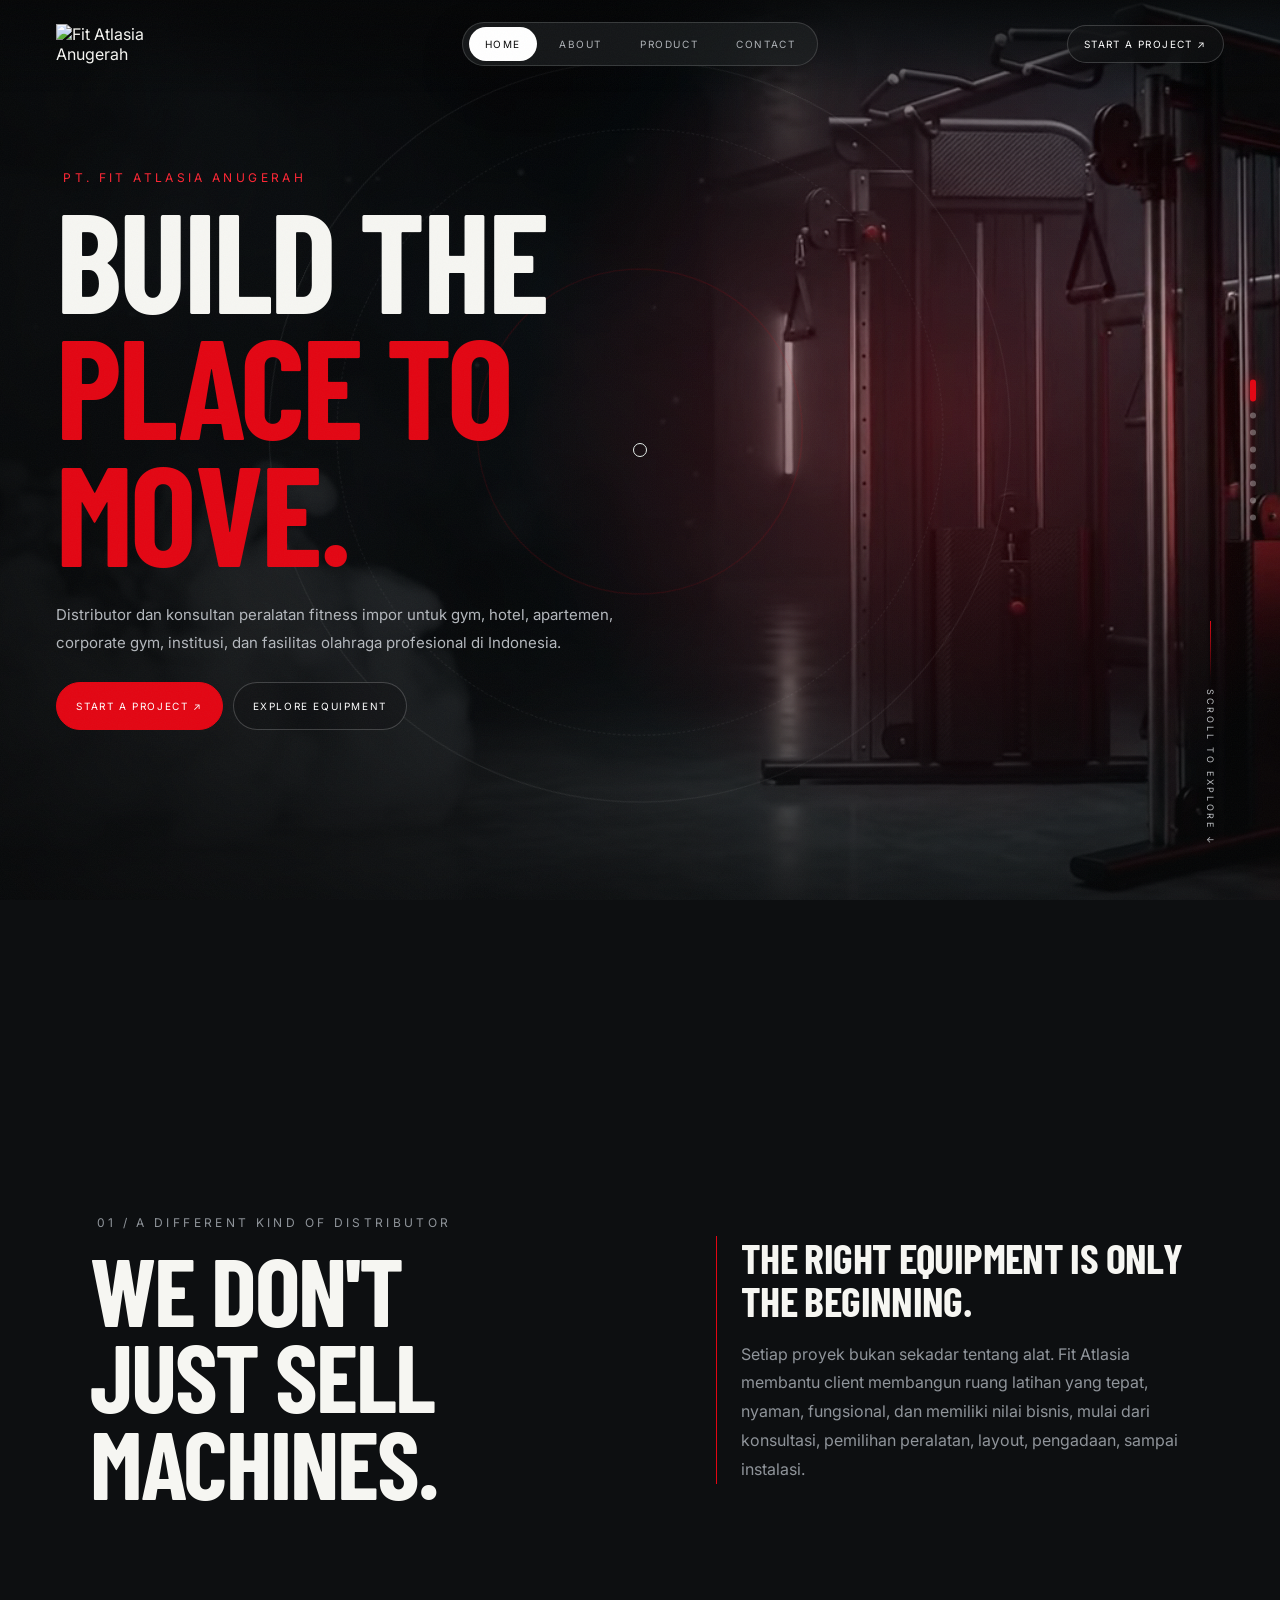
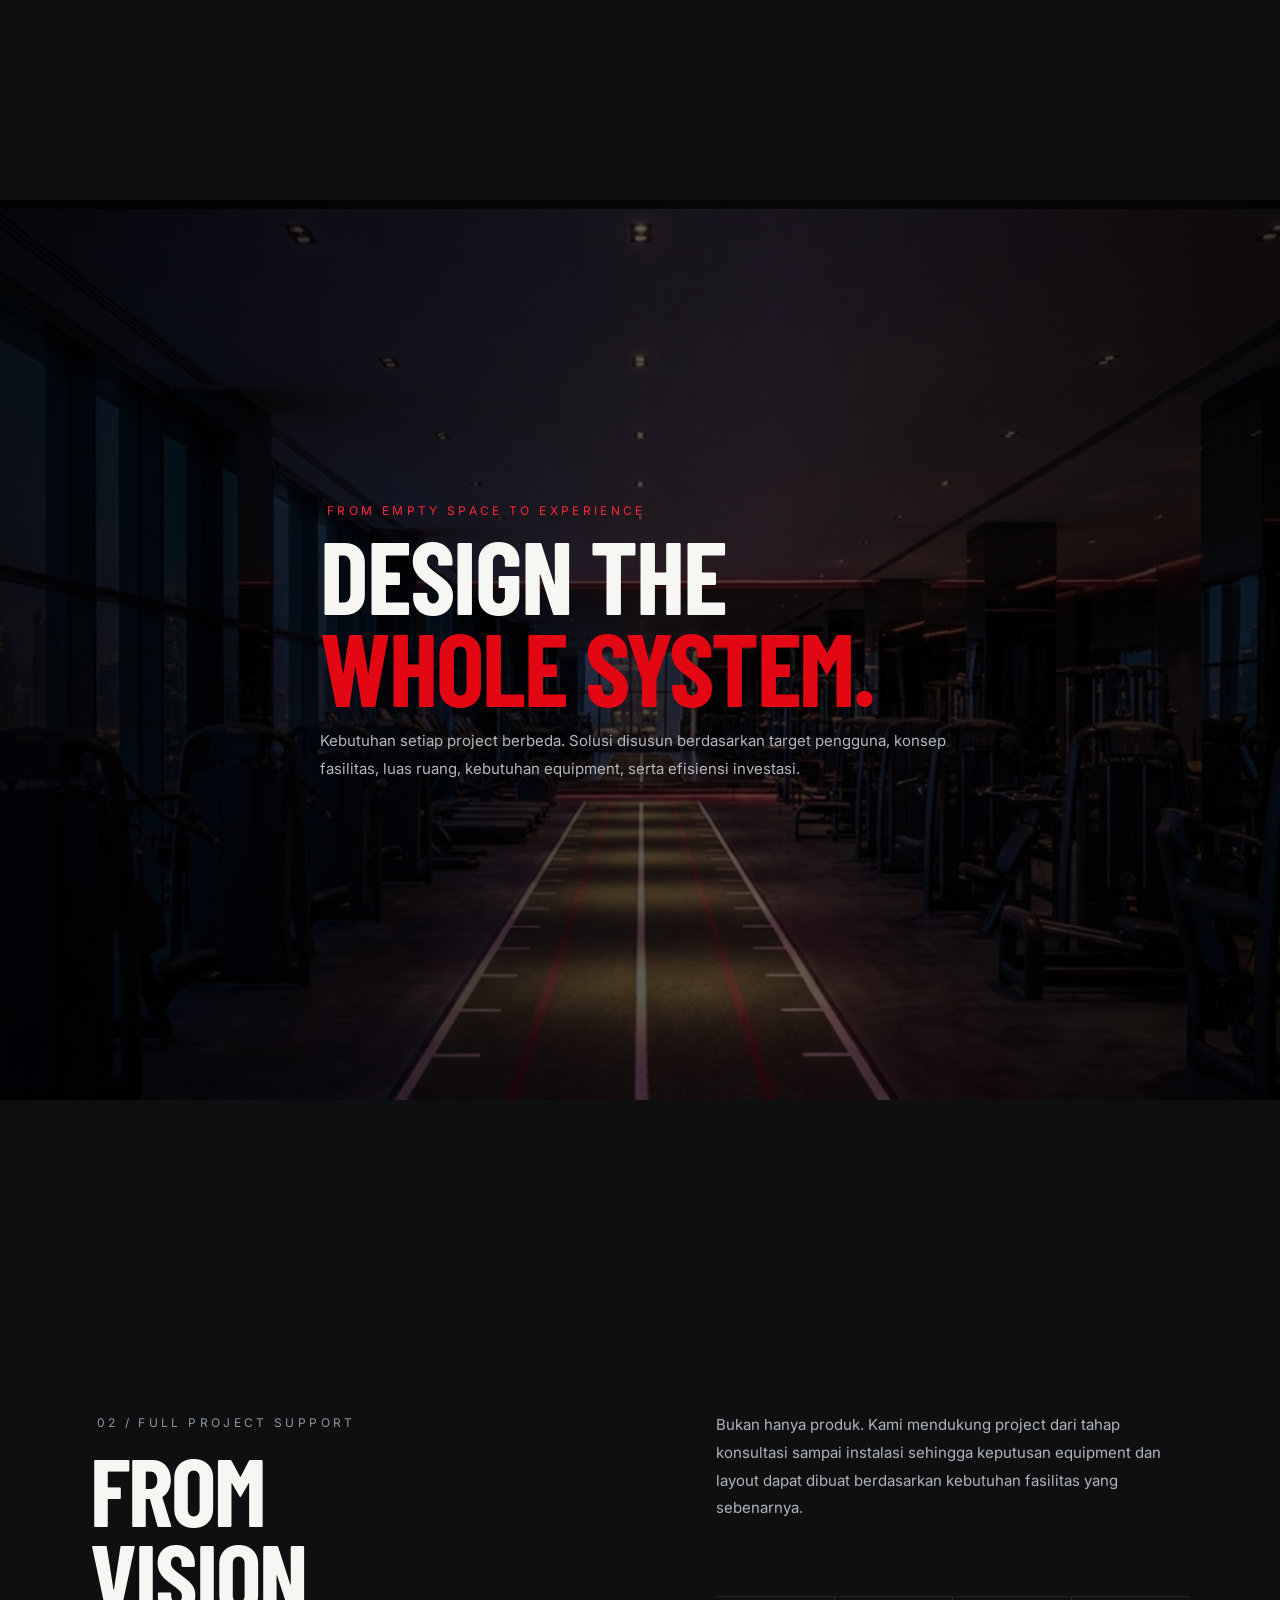
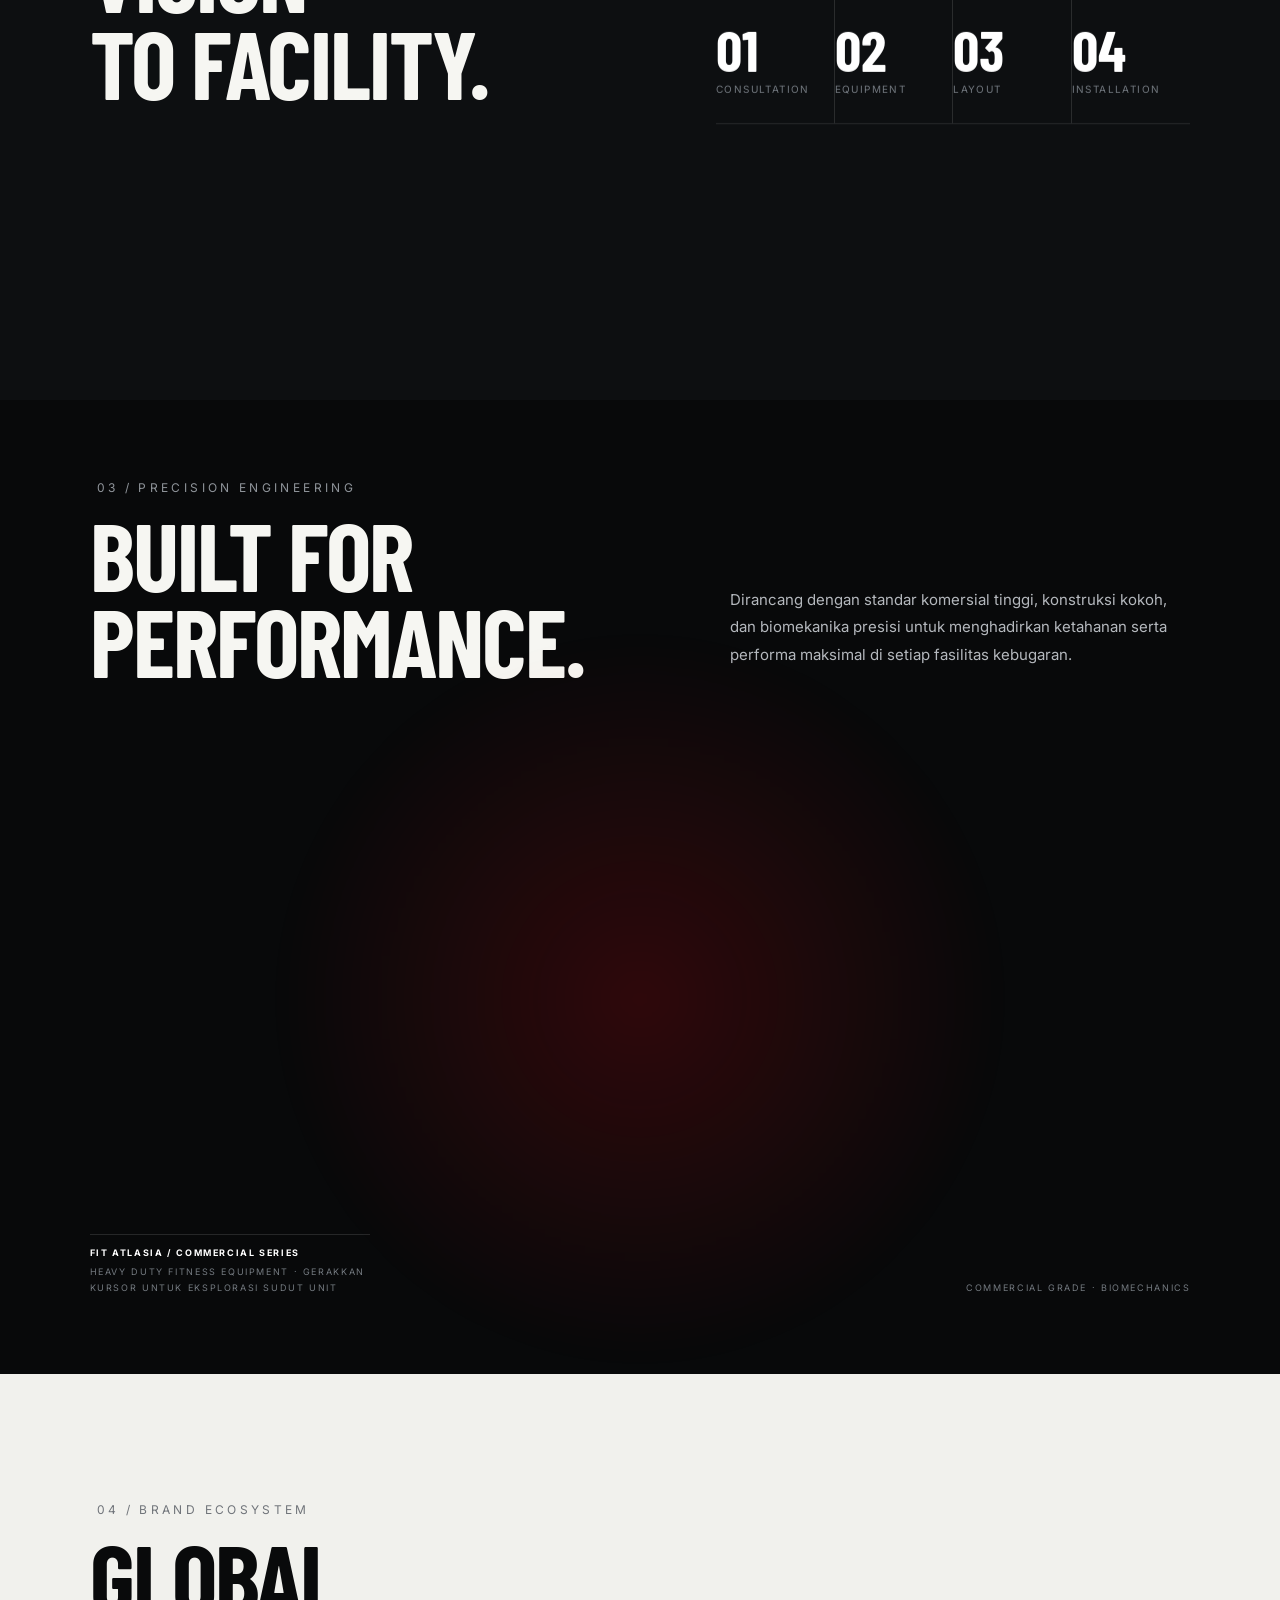
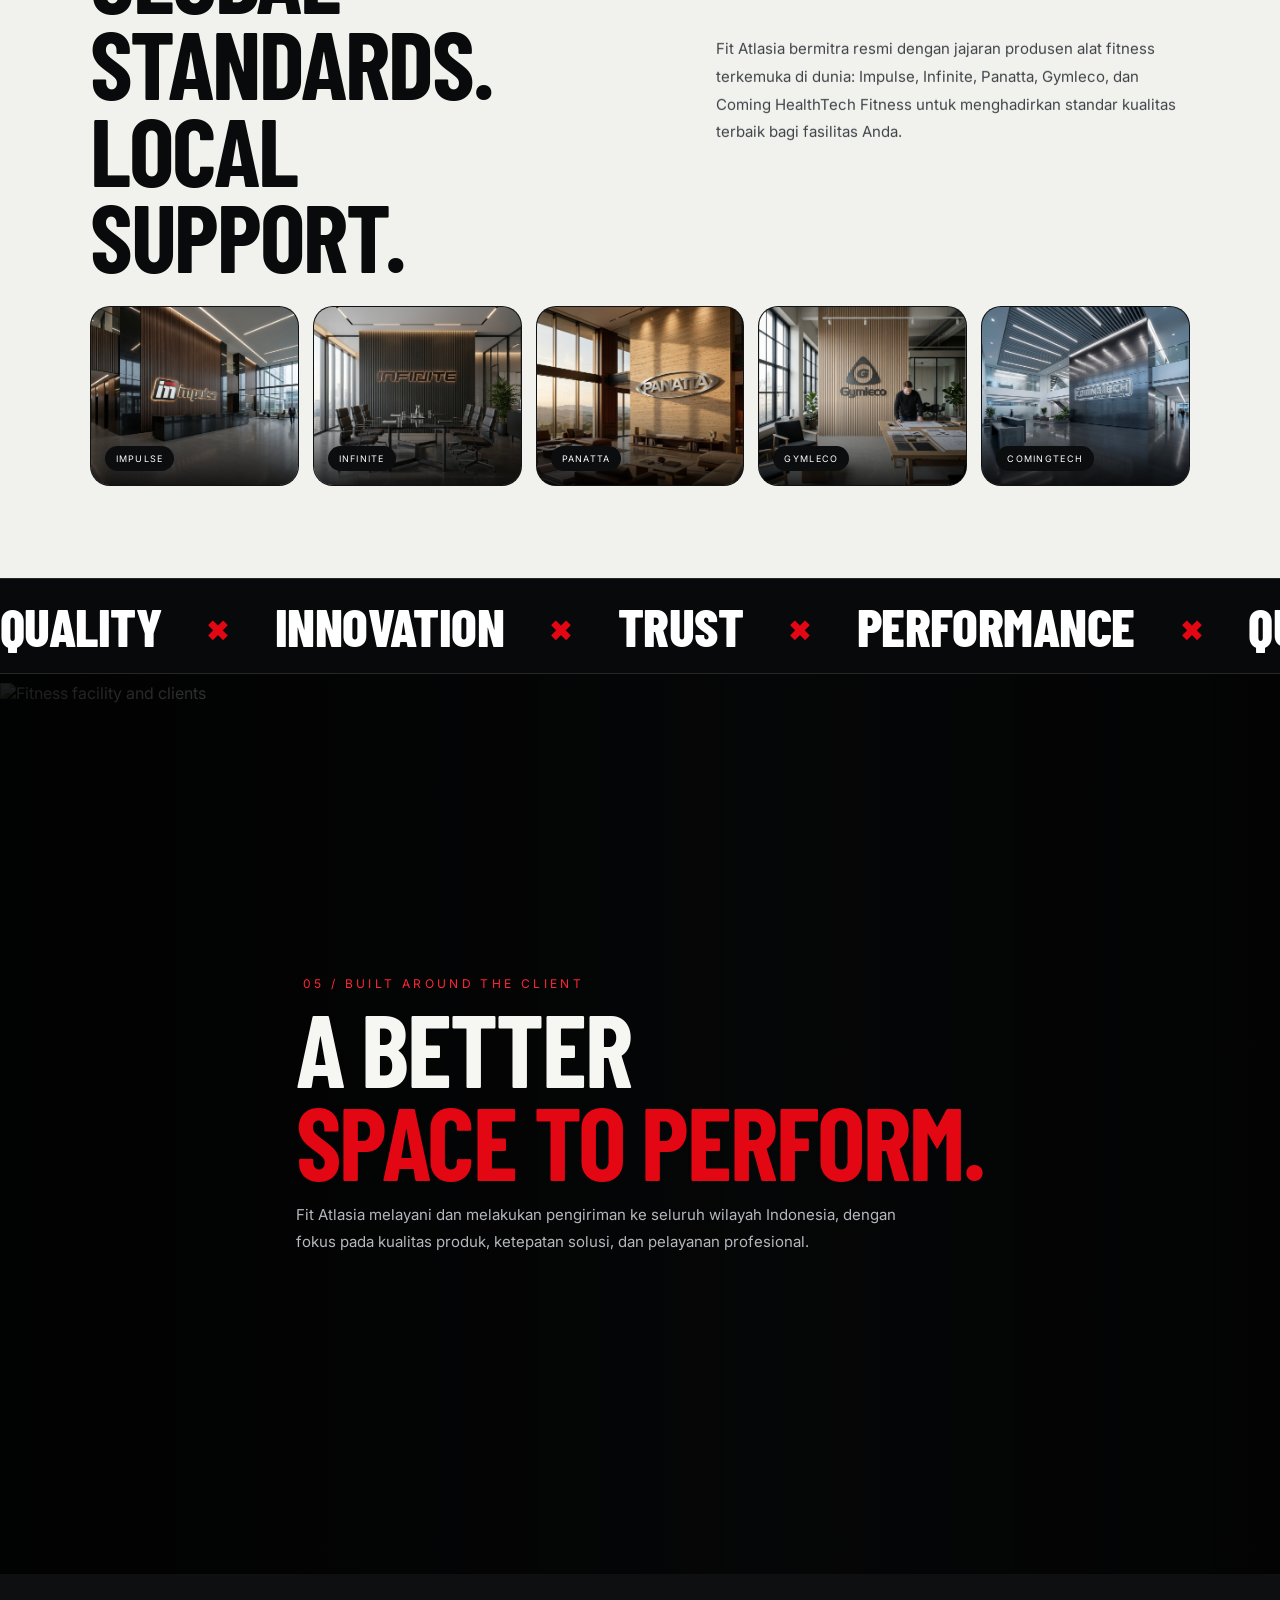
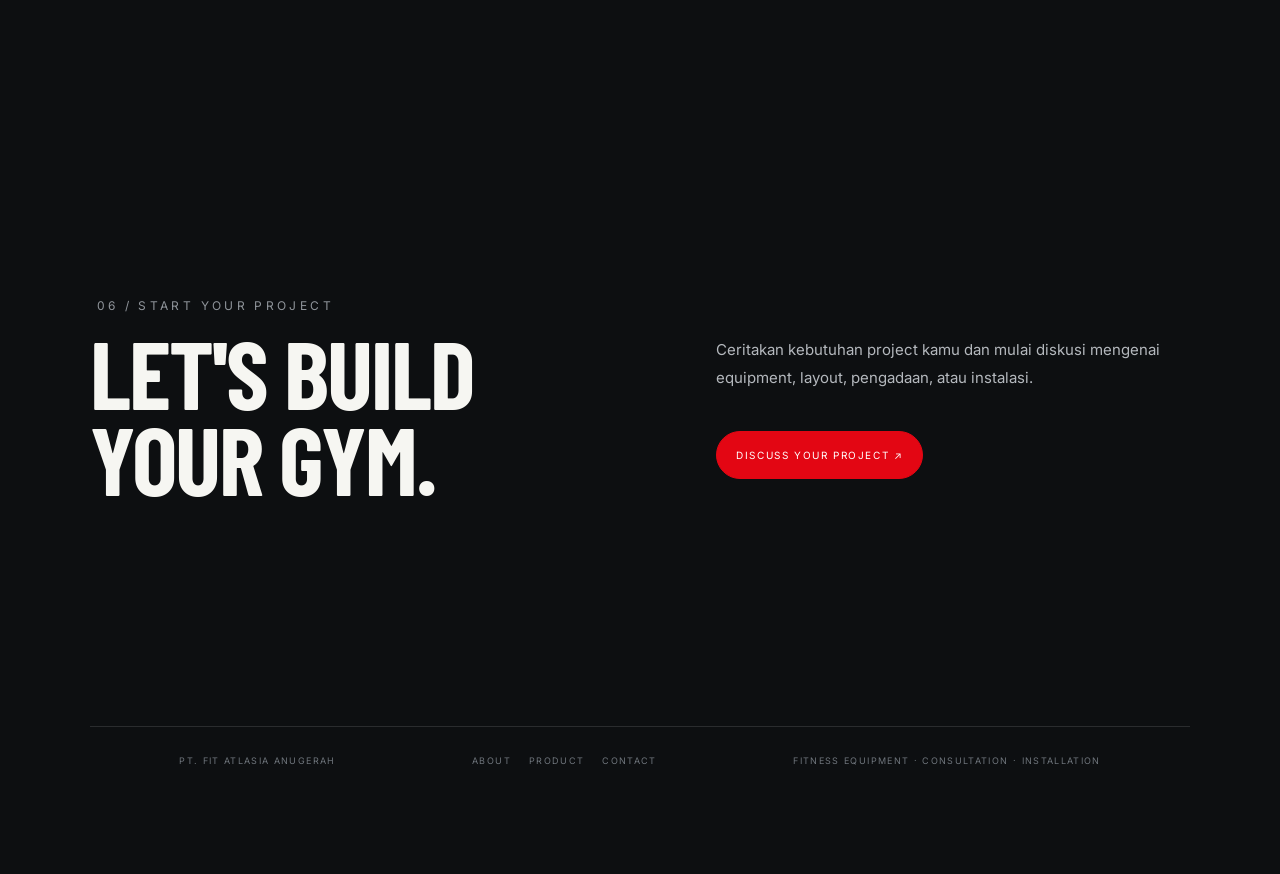
==== index.html @ 86f823c1 "feat: complete Fit Atlasia premium website with WhatsApp consultation integration" ====
<!doctype html>
<html lang="id">
<head>
  <meta charset="utf-8">
  <meta name="viewport" content="width=device-width, initial-scale=1">
  <meta name="theme-color" content="#070809">
  <meta name="description" content="PT Fit Atlasia Anugerah, distributor dan konsultan peralatan fitness impor untuk gym, hotel, apartemen, corporate gym, institusi, dan fasilitas olahraga profesional di Indonesia.">
  <link rel="icon" type="image/png" href="assets/fit-logo-mark.png">
  <title>FIT ATLASIA | Build the place to move.</title>
  <link rel="preconnect" href="https://fonts.googleapis.com">
  <link rel="preconnect" href="https://fonts.gstatic.com" crossorigin>
  <link rel="stylesheet" href="styles.css">
</head>
<body>
  <a class="skip-link" href="#main">Skip to content</a>
  <div class="progress" aria-hidden="true"></div><div class="noise" aria-hidden="true"></div><div class="cursor" id="cursor" aria-hidden="true"></div>

  <header class="site-nav">
    <a class="site-brand" href="index.html" aria-label="FIT ATLASIA Home"><img src="https://fitatlasia.untukmu.site/wp-content/uploads/2026/10/fit-logo-white.webp" alt="Fit Atlasia Anugerah"></a>
    <nav class="site-menu" aria-label="Main navigation">
      <a class="active" href="index.html">Home</a><a href="about.html">About</a><a href="product.html">Product</a><a href="contact.html">Contact</a>
    </nav>
    <div class="nav-actions"><a class="nav-cta" href="contact.html">Start a project ↗</a><button class="menu-toggle" aria-label="Open menu" aria-expanded="false"><span></span><span></span></button></div>
  </header>
  <div class="mobile-panel" aria-hidden="true"><nav><a href="index.html">Home</a><a href="about.html">About</a><a href="product.html">Product</a><a href="contact.html">Contact</a></nav></div>

  <main id="main">
    <section class="home-hero page-section">
      <video autoplay muted loop playsinline preload="metadata" poster="assets/hero.jpg" aria-hidden="true"><source src="assets/background.webm" type="video/webm"><source src="assets/background.mp4" type="video/mp4"></video>
      <div class="orbit" aria-hidden="true"></div>
      <div class="copy">
        <div class="eyebrow">PT. Fit Atlasia Anugerah</div>
        <h1 class="display xl">Build the<br><span class="outline">place to move.</span></h1>
        <div class="sub"><p class="body-copy">Distributor dan konsultan peralatan fitness impor untuk gym, hotel, apartemen, corporate gym, institusi, dan fasilitas olahraga profesional di Indonesia.</p></div>
        <div class="home-hero-actions"><a class="primary-btn" href="contact.html">Start a project ↗</a><a class="ghost-btn" href="product.html">Explore equipment</a></div>
      </div>
      <div class="scroll-indicator">Scroll to explore ↓</div>
    </section>

    <section class="section dark page-section">
      <div class="section-wrap split">
        <div><div class="kicker">01 / A different kind of distributor</div><h2 class="big-copy">We don't<br>just sell<br><span>machines.</span></h2></div>
        <div class="quote reveal"><strong>The right equipment is only the beginning.</strong><p>Setiap proyek bukan sekadar tentang alat. Fit Atlasia membantu client membangun ruang latihan yang tepat, nyaman, fungsional, dan memiliki nilai bisnis, mulai dari konsultasi, pemilihan peralatan, layout, pengadaan, sampai instalasi.</p></div>
      </div>
    </section>

    <section class="home-image page-section">
      <img src="assets/facility.webp" alt="Modern fitness facility" loading="lazy">
      <div class="inner"><div><div class="eyebrow">From empty space to experience</div><h2 class="display lg">Design the<br><span style="color:var(--red)">whole system.</span></h2><p class="body-copy">Kebutuhan setiap project berbeda. Solusi disusun berdasarkan target pengguna, konsep fasilitas, luas ruang, kebutuhan equipment, serta efisiensi investasi.</p></div></div>
    </section>

    <section class="section dark page-section">
      <div class="section-wrap split">
        <div><div class="kicker">02 / Full project support</div><h2 class="big-copy">From<br><span>vision</span><br>to facility.</h2></div>
        <div><p class="body-copy reveal">Bukan hanya produk. Kami mendukung project dari tahap konsultasi sampai instalasi sehingga keputusan equipment dan layout dapat dibuat berdasarkan kebutuhan fasilitas yang sebenarnya.</p><div class="stat-grid reveal"><div class="stat"><b>01</b><span>Consultation</span></div><div class="stat"><b>02</b><span>Equipment</span></div><div class="stat"><b>03</b><span>Layout</span></div><div class="stat"><b>04</b><span>Installation</span></div></div></div>
      </div>
    </section>

    <section class="machine-section page-section">
      <div class="section-wrap">
        <div class="machine-head"><div><div class="kicker">03 / Precision Engineering</div><h2 class="big-copy">Built for<br><span>performance.</span></h2></div><div><p class="body-copy">Dirancang dengan standar komersial tinggi, konstruksi kokoh, dan biomekanika presisi untuk menghadirkan ketahanan serta performa maksimal di setiap fasilitas kebugaran.</p></div></div>
        <div class="machine-stage"><div class="machine-glow" aria-hidden="true"></div><div id="machineScene" aria-label="Commercial fitness equipment visual"></div><div class="machine-ui"><div class="spec"><b>FIT ATLASIA / COMMERCIAL SERIES</b><span>Heavy Duty Fitness Equipment · Gerakkan kursor untuk eksplorasi sudut unit</span></div><span>COMMERCIAL GRADE · BIOMECHANICS</span></div></div>
      </div>
    </section>

    <section class="section paper page-section">
      <div class="section-wrap">
        <div class="split"><div><div class="kicker">04 / Brand ecosystem</div><h2 class="big-copy">Global<br>standards.<br><span>Local support.</span></h2></div><div><p class="body-copy dark reveal">Fit Atlasia bermitra resmi dengan jajaran produsen alat fitness terkemuka di dunia: Impulse, Infinite, Panatta, Gymleco, dan Coming HealthTech Fitness untuk menghadirkan standar kualitas terbaik bagi fasilitas Anda.</p></div></div>
        <div class="brand-grid">
          <a class="brand-card" href="product.html"><img src="assets/impulse.webp" alt="Impulse fitness brand partnership" loading="lazy"><span class="brand-caption">Impulse</span></a>
          <a class="brand-card" href="product.html"><img src="assets/infinite.webp" alt="Infinite fitness brand partnership" loading="lazy"><span class="brand-caption">Infinite</span></a>
          <a class="brand-card" href="product.html"><img src="assets/pannata.webp" alt="Panatta fitness brand partnership" loading="lazy"><span class="brand-caption">Panatta</span></a>
          <a class="brand-card" href="product.html"><img src="assets/gymleco.webp" alt="Gymleco fitness brand partnership" loading="lazy"><span class="brand-caption">Gymleco</span></a>
          <a class="brand-card" href="product.html"><img src="assets/comingtech.webp" alt="ComingTech fitness brand partnership" loading="lazy"><span class="brand-caption">ComingTech</span></a>
        </div>
      </div>
      <div class="ticker" aria-hidden="true">
        <div class="ticker-track">
          <div class="ticker-group"><span>QUALITY</span><span>×</span><span>INNOVATION</span><span>×</span><span>TRUST</span><span>×</span><span>PERFORMANCE</span><span>×</span></div>
          <div class="ticker-group"><span>QUALITY</span><span>×</span><span>INNOVATION</span><span>×</span><span>TRUST</span><span>×</span><span>PERFORMANCE</span><span>×</span></div>
          <div class="ticker-group"><span>QUALITY</span><span>×</span><span>INNOVATION</span><span>×</span><span>TRUST</span><span>×</span><span>PERFORMANCE</span><span>×</span></div>
          <div class="ticker-group"><span>QUALITY</span><span>×</span><span>INNOVATION</span><span>×</span><span>TRUST</span><span>×</span><span>PERFORMANCE</span><span>×</span></div>
        </div>
      </div>
    </section>

    <section class="home-image page-section">
      <img src="assets/clients.webp" alt="Fitness facility and clients" loading="lazy">
      <div class="inner"><div><div class="eyebrow">05 / Built around the client</div><h2 class="display lg">A better<br><span style="color:var(--red)">space to perform.</span></h2><p class="body-copy">Fit Atlasia melayani dan melakukan pengiriman ke seluruh wilayah Indonesia, dengan fokus pada kualitas produk, ketepatan solusi, dan pelayanan profesional.</p></div></div>
    </section>

    <section class="section dark page-section has-footer">
      <div class="section-wrap split">
        <div><div class="kicker">06 / Start your project</div><h2 class="big-copy">Let's build<br><span>your gym.</span></h2></div>
        <div><p class="body-copy">Ceritakan kebutuhan project kamu dan mulai diskusi mengenai equipment, layout, pengadaan, atau instalasi.</p><a class="primary-btn" style="margin-top:24px" href="contact.html">Discuss your project ↗</a></div>
      </div>
      <footer class="site-footer"><span>PT. FIT ATLASIA ANUGERAH</span><div class="footer-links"><a href="about.html">About</a><a href="product.html">Product</a><a href="contact.html">Contact</a></div><span>Fitness equipment · Consultation · Installation</span></footer>
    </section>
  </main>

  <script defer src="https://cdn.jsdelivr.net/npm/gsap@3.13.0/dist/gsap.min.js"></script>
  <script defer src="https://cdn.jsdelivr.net/npm/gsap@3.13.0/dist/ScrollTrigger.min.js"></script>
  <script defer src="https://cdn.jsdelivr.net/npm/three@0.180.0/build/three.min.js"></script>
  <script defer src="app.js"></script>
</body>
</html>
---- styles.css ----
@import url('https://fonts.googleapis.com/css2?family=Barlow+Condensed:wght@500;600;700;800;900&family=Inter:wght@400;500;600;700;800&display=swap');

:root{
  --red:#e30613;
  --red-bright:#ff2634;
  --ink:#060708;
  --ink-2:#0d0f11;
  --ink-3:#14171a;
  --paper:#f1f1ed;
  --paper-2:#dedfdb;
  --white:#f6f6f2;
  --muted:#9a9ea4;
  --muted-dark:#64686e;
  --line:rgba(255,255,255,.12);
  --line-dark:rgba(0,0,0,.12);
  --display:'Barlow Condensed',Impact,sans-serif;
  --body:Inter,system-ui,-apple-system,BlinkMacSystemFont,'Segoe UI',sans-serif;
  --shadow:0 34px 110px rgba(0,0,0,.34);
  --radius:26px;
  --container:1380px;
}

*{box-sizing:border-box}
html{scroll-behavior:auto}
body{margin:0;background:var(--ink);color:var(--white);font-family:var(--body);overflow-x:hidden}
body.no-scroll{overflow:hidden}
a{color:inherit;text-decoration:none}
button,input,textarea,select{font:inherit}
button{cursor:pointer}
img,video{max-width:100%}
::selection{background:var(--red);color:#fff}

/* accessibility */
.skip-link{position:fixed;left:16px;top:16px;transform:translateY(-160%);z-index:1000;padding:12px 16px;background:#fff;color:#000;border-radius:999px}
.skip-link:focus{transform:none}
.sr-only{position:absolute!important;width:1px!important;height:1px!important;padding:0!important;margin:-1px!important;overflow:hidden!important;clip:rect(0,0,0,0)!important;white-space:nowrap!important;border:0!important}

/* shared chrome */
.progress{position:fixed;inset:0 auto auto 0;width:0;height:2px;background:var(--red);z-index:120}
.noise{position:fixed;inset:0;z-index:100;pointer-events:none;opacity:.035;background-image:url("data:image/svg+xml,%3Csvg xmlns='http://www.w3.org/2000/svg' width='180' height='180' viewBox='0 0 180 180'%3E%3Cfilter id='n'%3E%3CfeTurbulence type='fractalNoise' baseFrequency='.85' numOctaves='4' stitchTiles='stitch'/%3E%3C/filter%3E%3Crect width='100%25' height='100%25' filter='url(%23n)'/%3E%3C/svg%3E")}
.cursor{position:fixed;left:0;top:0;width:14px;height:14px;border:1px solid #fff;border-radius:50%;z-index:150;pointer-events:none;transform:translate(-50%,-50%);mix-blend-mode:difference;transition:width .2s ease,height .2s ease,background .2s ease}
.cursor.is-hover{width:46px;height:46px;background:#fff}

.site-nav{position:fixed;top:0;left:0;right:0;z-index:90;display:grid;grid-template-columns:1fr auto 1fr;align-items:center;gap:24px;padding:22px 4.4vw;pointer-events:none}
.site-nav>*{pointer-events:auto}
.site-nav::before{content:"";position:absolute;inset:0 0 auto;height:92px;background:linear-gradient(180deg,rgba(5,6,7,.86),transparent);z-index:-1}
.site-brand{display:flex;align-items:center;width:max-content}
.site-brand img{display:block;width:158px;height:auto;max-height:42px;max-width:158px;object-fit:contain}
.site-menu{display:flex;gap:6px;align-items:center;padding:4px 6px;border:1px solid rgba(255,255,255,.15);border-radius:999px;background:rgba(30,32,34,.66);backdrop-filter:blur(14px);box-shadow:0 18px 55px rgba(0,0,0,.12)}
.site-menu a{padding:11px 16px;border-radius:999px;font-size:10px;letter-spacing:.16em;text-transform:uppercase;color:#aeb2b7;transition:.28s ease}
.site-menu a:hover,.site-menu a.active{background:#fff;color:#0a0a0a}
.nav-actions{display:flex;justify-content:flex-end;align-items:center;gap:8px}
.nav-cta,.mini-icon-btn{border:1px solid rgba(255,255,255,.18);background:rgba(18,20,22,.58);color:#fff;backdrop-filter:blur(14px);transition:.3s ease}
.nav-cta{display:inline-flex;align-items:center;justify-content:center;padding:12px 16px;border-radius:999px;font-size:10px;letter-spacing:.14em;text-transform:uppercase}
.nav-cta:hover{background:#fff;color:#050505}
.mini-icon-btn{width:40px;height:40px;border-radius:50%;display:grid;place-items:center}
.mini-icon-btn:hover{background:#fff;color:#000}
.menu-toggle{display:none;border:0;background:rgba(20,22,24,.72);backdrop-filter:blur(14px);color:#fff;width:44px;height:44px;border-radius:50%}
.menu-toggle span{display:block;width:18px;height:1px;background:currentColor;margin:4px auto;transition:.3s}
.mobile-panel{position:fixed;inset:0;z-index:85;display:grid;place-items:center;background:rgba(5,6,7,.97);opacity:0;visibility:hidden;pointer-events:none;transition:.35s ease}
.mobile-panel.open{opacity:1;visibility:visible;pointer-events:auto}
.mobile-panel nav{display:grid;gap:10px;padding:12vh 10vw}
.mobile-panel a{font-family:var(--display);font-size:18vw;line-height:.82;text-transform:uppercase;letter-spacing:-.04em}
.mobile-panel a:nth-child(even){color:var(--red)}

/* typography */
.eyebrow,.kicker{padding-left:7px;font-size:12px;letter-spacing:.28em;text-transform:uppercase;color:var(--red-bright)}
.eyebrow{margin-bottom:10px}
.kicker{color:#8f949a;margin-bottom:16px}
.display{font-family:var(--display);font-weight:700;text-transform:uppercase;letter-spacing:-.02em;line-height:.9;margin:0}
.display.xl{font-size:clamp(74px,11vw,176px)}
.display.lg{font-size:clamp(60px,8vw,124px)}
.display.md{font-size:clamp(48px,5.8vw,82px)}
.display .outline,.outline{color:var(--red);-webkit-text-stroke:0}
.big-copy{font-family:var(--display);font-weight:700;font-size:clamp(62px,7.5vw,116px);line-height:.9;letter-spacing:-.02em;text-transform:uppercase;margin:0}
.body-copy{font-size:15px;line-height:1.85;color:#b4b8bd;max-width:640px}
.body-copy.dark{color:#3f4449}
.small-copy{font-size:11px;line-height:1.7;color:#7a7f86}

/* base sections */
.section{
  min-height:100svh;
  padding:100px 7vw 80px;
  display:flex;
  flex-direction:column;
  justify-content:center;
  align-items:center;
  position:relative;
  box-sizing:border-box;
  scroll-snap-align:start;
}
.page-section{
  min-height:100svh;
  box-sizing:border-box;
  display:flex;
  flex-direction:column;
  align-items:center;
  position:relative;
  width:100%;
  overflow-x:hidden;
  scroll-snap-align:start;
}
.page-section > .section-wrap,
.page-section > .page-grid,
.page-section > .inner,
.page-section > .copy{
  margin-block:auto;
}
.page-section.has-footer{
  justify-content:space-between;
}
.page-section.has-footer > .section-wrap,
.page-section.has-footer > .page-grid,
.page-section.has-footer > .inner{
  margin-block:auto;
}
.page-section.has-footer > .site-footer{
  width:100%;
  position:relative;
  z-index:5;
}
.section.dark{background:var(--ink-2)}
.section.paper{background:var(--paper);color:#090a0b;padding:64px 0 0;display:flex;flex-direction:column;justify-content:space-between}
.section.paper .section-wrap{padding:0 7vw;margin-block:auto}
.section.paper .ticker{margin-top:28px}
.section.paper .kicker{color:#70747a}
.section-wrap{width:min(100%,var(--container));margin-inline:auto}
.split{display:grid;grid-template-columns:minmax(0,1.05fr) minmax(0,.95fr);gap:8vw;align-items:center}
.reveal{opacity:0;transform:translateY(40px)}

/* home */
.home-hero{
  position:relative;
  min-height:100svh;
  height:100svh;
  overflow:hidden;
  display:flex;
  flex-direction:column;
  align-items:flex-start;
  justify-content:center;
  background:#070809;
  scroll-snap-align:start;
  padding:0;
}
.home-hero video{position:absolute;inset:0;width:100%;height:100%;object-fit:cover;z-index:0;filter:brightness(.82) contrast(1.05) saturate(.95)}
.home-hero::after{content:"";position:absolute;inset:0;background:radial-gradient(circle at 74% 46%,rgba(227,6,19,.22),transparent 40%),linear-gradient(90deg,rgba(7,8,9,.88) 0%,rgba(7,8,9,.65) 32%,rgba(7,8,9,.18) 64%,transparent 100%),linear-gradient(180deg,rgba(7,8,9,.35) 0%,transparent 35%,rgba(7,8,9,.7) 100%);z-index:1;pointer-events:none}
.home-hero .copy{position:relative;z-index:3;width:100%;max-width:860px;padding:0 3vw 0 4.4vw;box-sizing:border-box}
.home-hero .sub{margin-top:26px;max-width:560px}
.home-hero-actions{display:flex;gap:10px;align-items:center;margin-top:26px}
.primary-btn,.ghost-btn{display:inline-flex;align-items:center;justify-content:center;min-height:48px;padding:0 19px;border-radius:999px;font-size:10px;letter-spacing:.16em;text-transform:uppercase;transition:.3s ease}
.primary-btn{background:var(--red);color:#fff;border:1px solid var(--red)}
.primary-btn:hover{background:#fff;border-color:#fff;color:#000;transform:translateY(-2px)}
.ghost-btn{border:1px solid rgba(255,255,255,.2);background:rgba(15,16,18,.35);color:#fff;backdrop-filter:blur(10px)}
.ghost-btn:hover{border-color:#fff;background:#fff;color:#000}
.scroll-indicator{position:absolute;right:5vw;bottom:6vh;z-index:4;writing-mode:vertical-rl;display:flex;gap:10px;align-items:center;color:#c0c3c7;font-size:9px;text-transform:uppercase;letter-spacing:.3em}
.scroll-indicator::before{content:"";display:block;width:1px;height:58px;background:linear-gradient(var(--red),transparent)}
.orbit{position:absolute;left:50%;top:48%;width:min(58vw,760px);aspect-ratio:1;transform:translate(-50%,-50%);border:1px solid rgba(255,255,255,.08);border-radius:50%;z-index:2;pointer-events:none}
.orbit::before,.orbit::after{content:"";position:absolute;border-radius:50%;inset:9%;border:1px dashed rgba(255,255,255,.07)}
.orbit::after{inset:28%;border-style:solid;border-color:rgba(227,6,19,.17)}

.home-image{
  height:100svh;
  min-height:100svh;
  position:relative;
  overflow:hidden;
  display:flex;
  align-items:center;
  justify-content:center;
  scroll-snap-align:start;
}
.home-image img{position:absolute;inset:-7% 0;width:100%;height:114%;object-fit:cover;filter:brightness(.5) saturate(.78)}
.home-image::after{content:"";position:absolute;inset:0;background:linear-gradient(90deg,rgba(0,0,0,.78),rgba(0,0,0,.18) 60%,rgba(0,0,0,.55))}
.home-image .inner{position:relative;z-index:2;height:100%;display:flex;align-items:center;padding:0 7vw}
.home-image .inner>div{max-width:780px}

.quote{border-left:1px solid var(--red);padding-left:24px}
.quote strong{font-family:var(--display);font-weight:700;font-size:42px;line-height:1.02;text-transform:uppercase;letter-spacing:-.015em}
.quote p{margin:18px 0 0;color:#8f949a;line-height:1.8}
.stat-grid{display:grid;grid-template-columns:repeat(4,1fr);margin-top:74px;border-top:1px solid var(--line);border-bottom:1px solid var(--line)}
.stat{padding:26px 18px 28px 0;border-right:1px solid var(--line)}
.stat:last-child{border-right:0}.stat b{display:block;font-family:var(--display);font-size:58px;line-height:.9;color:#fff}.stat span{display:block;margin-top:8px;font-size:10px;letter-spacing:.14em;text-transform:uppercase;color:#747a81}

.machine-section{
  position:relative;
  min-height:100svh;
  padding:80px 7vw 60px;
  background:#08090a;
  overflow:hidden;
  display:flex;
  flex-direction:column;
  justify-content:center;
  align-items:center;
  scroll-snap-align:start;
}
.machine-head{display:flex;align-items:flex-end;justify-content:space-between;gap:60px;width:100%}
.machine-head>div:last-child{max-width:460px}
.machine-stage{position:relative;height:min(70vh,660px);min-height:460px;display:grid;place-items:center;width:100%}
.machine-glow{position:absolute;width:min(62vw,920px);aspect-ratio:1;border-radius:50%;background:radial-gradient(circle,rgba(227,6,19,.18),transparent 65%);filter:blur(10px)}
#machineScene{position:relative;z-index:2;width:min(94vw,1040px);height:min(72vh,680px)}
.machine-ui{position:absolute;left:0;right:0;bottom:3%;z-index:3;display:flex;justify-content:space-between;align-items:end;gap:24px;font-size:9px;letter-spacing:.18em;text-transform:uppercase;color:#71767d}
.machine-ui .spec{max-width:280px;border-top:1px solid var(--line);padding-top:12px}
.machine-ui b{display:block;color:#fff;margin-bottom:6px}
.machine-ui span{display:block;color:#747a80;line-height:1.7}

.brand-grid{display:grid;grid-template-columns:repeat(5,1fr);gap:14px;margin-top:28px}
.brand-card{position:relative;overflow:hidden;min-height:165px;height:clamp(165px,20vh,220px);border:1px solid rgba(0,0,0,.08);background:#111317;border-radius:20px}
.brand-card img{width:100%;height:100%;min-height:165px;object-fit:cover;transition:transform .8s ease}
.brand-card::after{content:"";position:absolute;inset:auto 0 0;height:48%;background:linear-gradient(transparent,rgba(0,0,0,.82))}
.brand-card:hover img{transform:scale(1.05)}
.brand-caption{position:absolute;left:14px;bottom:14px;z-index:2;display:inline-flex;align-items:center;padding:7px 11px;border-radius:999px;background:#0c0d0f;color:#fff;font-size:9px;letter-spacing:.14em;text-transform:uppercase}

.ticker{
  overflow:hidden;
  white-space:nowrap;
  border-top:1px solid var(--line);
  border-bottom:1px solid var(--line);
  padding:22px 0;
  background:#08090a;
  color:#ffffff;
  position:relative;
  width:100%;
  user-select:none;
}
.ticker-track{
  display:flex;
  width:max-content;
  animation:tickerMarquee 26s linear infinite;
  will-change:transform;
}
.ticker:hover .ticker-track{
  animation-play-state:paused;
}
.ticker-group{
  display:inline-flex;
  align-items:center;
  gap:46px;
  padding-right:46px;
  font-family:var(--display);
  font-size:clamp(36px,4.2vw,58px);
  font-weight:800;
  line-height:.92;
  text-transform:uppercase;
  letter-spacing:-.01em;
  color:#ffffff;
  flex-shrink:0;
}
.ticker-group span{
  color:#ffffff;
}
.ticker-group span:nth-child(even){
  color:var(--red);
}
@keyframes tickerMarquee{
  0%{transform:translate3d(0,0,0)}
  100%{transform:translate3d(-50%,0,0)}
}

/* internal pages */
.page-hero{
  position:relative;
  min-height:100svh;
  display:flex;
  align-items:center;
  justify-content:center;
  overflow:hidden;
  padding:120px 7vw 80px;
  background:#090a0b;
  scroll-snap-align:start;
}
.page-hero::before{content:"";position:absolute;inset:0;background:radial-gradient(circle at 74% 42%,rgba(227,6,19,.18),transparent 28%),linear-gradient(180deg,#08090a,#0b0c0f)}
.page-grid{position:relative;z-index:2;width:min(100%,var(--container));margin:auto;display:grid;grid-template-columns:minmax(0,1.1fr) minmax(0,.9fr);gap:7vw;align-items:center}
.page-grid .intro{max-width:620px}

.timeline{margin-top:60px;border-top:1px solid var(--line);width:100%}
.timeline-item{display:grid;grid-template-columns:85px 1fr minmax(0,1fr);gap:30px;padding:26px 0;border-bottom:1px solid var(--line);align-items:start}
.timeline-item .n{font-family:var(--display);font-size:40px;color:var(--red)}
.timeline-item h3{font-family:var(--display);font-weight:700;font-size:42px;line-height:.94;letter-spacing:-.015em;text-transform:uppercase;margin:0}
.timeline-item p{margin:0;color:#858b92;line-height:1.75}

/* Product: single-viewport experience */
html.product-page,
html.product-page body{height:100%;min-height:100%;overflow:hidden}
body.product-immersive{background:#08090b;overscroll-behavior:none}
body.product-immersive .progress{display:none}
body.product-immersive .site-footer{display:none}

.product-stage{
  position:fixed;
  inset:0;
  width:100%;
  height:100dvh;
  min-height:100svh;
  overflow:hidden;
  isolation:isolate;
  background:#08090b;
  color:#f6f6f2;
  touch-action:none;
  overscroll-behavior:none;
  --bg-a:#0c1014;
  --bg-b:#171c21;
  --glow:rgba(227,6,19,.36);
}
.product-bg{
  position:absolute;inset:0;z-index:-10;
  background:
    radial-gradient(circle at 50% 48%,var(--glow) 0%,rgba(227,6,19,.15) 30%,transparent 62%),
    radial-gradient(circle at 50% 50%,rgba(255,255,255,.04) 0%,transparent 50%),
    linear-gradient(135deg,var(--bg-a),var(--bg-b));
  transform:scale(1.05);
  will-change:background;
}
.product-vignette{position:absolute;inset:0;z-index:-5;background:radial-gradient(circle at center,transparent 35%,rgba(0,0,0,.1) 56%,rgba(0,0,0,.78) 100%);pointer-events:none}
.product-glow{position:absolute;border-radius:50%;pointer-events:none;filter:blur(50px);opacity:.46;mix-blend-mode:screen}
.product-glow-a{
  width:min(52vw,680px);
  height:min(52vw,680px);
  left:50%;
  top:48%;
  transform:translate(-50%,-50%);
  background:var(--glow);
  filter:blur(85px);
  opacity:.55;
  will-change:transform,opacity;
}
.product-glow-b{width:22vw;height:22vw;right:9%;bottom:2%;background:rgba(255,255,255,.05)}
.product-gridline{position:absolute;inset:0;z-index:-3;opacity:.23;pointer-events:none;background:linear-gradient(rgba(255,255,255,.035) 1px,transparent 1px),linear-gradient(90deg,rgba(255,255,255,.035) 1px,transparent 1px);background-size:90px 90px;mask-image:linear-gradient(180deg,transparent,black 20%,black 80%,transparent)}

.product-shell{
  position:relative;
  z-index:2;
  width:100%;
  height:100%;
  display:grid;
  grid-template-columns:minmax(280px,330px) 1fr minmax(280px,330px);
  align-items:center;
  padding:72px 4vw 36px;
  gap:2vw;
}
.product-copy{align-self:center;max-width:360px;padding-top:0}
.product-arrows{display:flex;gap:8px;margin-bottom:24px}
.product-arrow-btn{width:40px;height:40px;border-radius:50%;border:1px solid rgba(255,255,255,.18);background:rgba(8,10,12,.34);backdrop-filter:blur(14px);color:#fff;display:grid;place-items:center;font-size:16px;line-height:1;transition:transform .28s ease,background .28s ease,color .28s ease,border-color .28s ease}
.product-arrow-btn:hover{transform:translateY(-2px);background:#fff;color:#000;border-color:#fff}
.product-kicker{font-size:9px;letter-spacing:.3em;text-transform:uppercase;color:#ff3642;margin-bottom:10px}
.product-title{font-family:var(--display);font-weight:700;font-size:clamp(30px,3.2vw,46px);line-height:.96;letter-spacing:-.015em;text-transform:uppercase;margin:0;color:#f6f6f2}
.product-title span{color:transparent;-webkit-text-stroke:1px rgba(246,246,242,.92)}
.product-sku-line{margin-top:8px;font-family:var(--display);font-size:clamp(20px,1.9vw,28px);line-height:1;color:#f6f6f2;letter-spacing:-.02em}
.product-sku-line span{color:var(--red);font-weight:700}
.product-description{max-width:340px;margin:14px 0 0;color:#b2b8bf;font-size:12.5px;line-height:1.72}

.product-actions{display:flex;flex-direction:column;gap:10px;margin-top:20px;align-items:flex-start}
.product-cta-wa{
  display:inline-flex;
  align-items:center;
  gap:10px;
  padding:12px 20px;
  border-radius:999px;
  background:var(--red);
  color:#fff;
  border:1px solid var(--red);
  font-size:10px;
  font-weight:700;
  letter-spacing:.14em;
  text-transform:uppercase;
  box-shadow:0 10px 24px rgba(227,6,19,.28);
  transition:background .28s ease,border-color .28s ease,box-shadow .28s ease,transform .28s ease;
}
.product-cta-wa .wa-icon{flex-shrink:0;fill:currentColor}
.product-cta-wa:hover{
  background:#25d366;
  border-color:#25d366;
  color:#fff;
  box-shadow:0 12px 30px rgba(37,211,102,.45);
  transform:translateY(-2px);
}
.product-brief-link{
  display:inline-flex;
  align-items:center;
  font-size:9px;
  letter-spacing:.16em;
  text-transform:uppercase;
  color:#7e868e;
  padding-left:4px;
  transition:color .25s ease;
}
.product-brief-link:hover{color:#fff}

.product-visual{
  position:relative;
  width:100%;
  height:calc(100vh - 120px);
  max-height:800px;
  display:grid;
  place-items:center;
  align-content:center;
  perspective:1200px;
  transform-style:preserve-3d;
  pointer-events:auto;
}
.visual-orbit{position:absolute;left:50%;top:49%;translate:-50% -50%;border:1px solid rgba(255,255,255,.08);border-radius:50%;pointer-events:none;transform-style:preserve-3d}
.visual-orbit-one{width:min(50vw,700px);aspect-ratio:1;transform:translate(-50%,-50%) rotateX(66deg) rotateZ(-12deg)}
.visual-orbit-two{width:min(35vw,500px);aspect-ratio:1;transform:translate(-50%,-50%) rotateY(74deg) rotateZ(22deg);border-color:rgba(227,6,19,.14)}
.visual-floor{position:absolute;left:50%;bottom:10%;width:50%;height:10%;translate:-50% 0;background:radial-gradient(ellipse at center,rgba(0,0,0,.68),transparent 70%);filter:blur(18px);pointer-events:none}
.product-3d-stack{
  position:relative;
  width:min(52vw,740px);
  height:min(68vh,660px);
  display:grid;
  place-items:center;
  transform-style:preserve-3d;
  will-change:transform;
}
.product-image-layer{position:absolute;inset:0;display:grid;place-items:center;transform-style:preserve-3d;will-change:transform,opacity;pointer-events:none;opacity:0;transform:translate3d(0,0,0)}
.product-image-layer.active{opacity:1;transform:translate3d(0,0,0)}
.product-image-layer img{
  width:100%;
  height:100%;
  max-height:64vh;
  object-fit:contain;
  object-position:center center;
  display:block;
  filter:drop-shadow(0 28px 36px rgba(0,0,0,.62));
  transform:translate3d(0,0,0);
  user-select:none;
  -webkit-user-drag:none;
}

.product-image-caption{position:absolute;left:50%;bottom:16px;translate:-50% 0;text-align:center;z-index:6;width:100%;pointer-events:none}
.product-image-caption strong{display:block;font-family:var(--display);font-weight:700;font-size:clamp(18px,1.6vw,26px);line-height:.95;letter-spacing:-.02em}
.product-image-caption span{display:block;margin-top:6px;color:#7b838a;font-size:8px;letter-spacing:.24em;text-transform:uppercase}

.product-meta{
  align-self:center;
  justify-self:end;
  width:100%;
  display:flex;
  flex-direction:column;
  align-items:flex-end;
  text-align:right;
  padding-top:0;
}
.product-index-wrap{display:flex;align-items:baseline;gap:12px;margin-bottom:34px}
.product-index-label{font-size:8px;letter-spacing:.24em;text-transform:uppercase;color:#7e858c}
.product-index{font-family:var(--display);font-size:28px;line-height:1;color:#fff;letter-spacing:-.02em}
.product-meta-list{width:min(180px,100%)}
.product-meta-item{border-top:1px solid rgba(255,255,255,.14);padding:10px 0 12px}
.product-meta-item span{display:block;font-size:8px;letter-spacing:.2em;text-transform:uppercase;color:#747b82;margin-bottom:6px}
.product-meta-item strong{display:block;font-family:var(--display);font-size:30px;line-height:.9;text-transform:uppercase;color:#f6f6f2}
.scroll-hint{display:flex;flex-direction:column;align-items:flex-end;gap:8px;margin-top:26px;color:#767d84;font-size:8px;letter-spacing:.18em;text-transform:uppercase}
.scroll-dot{width:7px;height:7px;border-radius:50%;background:var(--red);box-shadow:0 0 0 0 rgba(227,6,19,.6);animation:productPulse 1.9s infinite}
@keyframes productPulse{0%{box-shadow:0 0 0 0 rgba(227,6,19,.55)}70%{box-shadow:0 0 0 11px rgba(227,6,19,0)}100%{box-shadow:0 0 0 0 rgba(227,6,19,0)}}

.product-next-peek{position:absolute;right:4vw;bottom:4vh;z-index:8;width:120px;display:grid;gap:8px;justify-items:end}
.peek-label{font-size:7px;letter-spacing:.22em;text-transform:uppercase;color:#7b8288}
.peek-card{position:relative;width:120px;height:108px;border-radius:18px;border:1px solid rgba(255,255,255,.14);background:rgba(10,12,14,.3);backdrop-filter:blur(14px);box-shadow:0 18px 70px rgba(0,0,0,.28);overflow:hidden;color:#fff;text-align:left;padding:0;transition:transform .35s ease,border-color .35s ease,background .35s ease}
.peek-card:hover{transform:translateY(-4px);border-color:rgba(255,255,255,.3);background:rgba(15,17,20,.45)}
.peek-image-wrap{position:absolute;inset:0;display:grid;place-items:center}
.peek-image-wrap img{width:90%;height:86%;object-fit:contain;filter:drop-shadow(0 16px 17px rgba(0,0,0,.44));transition:transform .5s ease}
.peek-card:hover img{transform:scale(1.04) translateY(-2px)}
.peek-meta{position:absolute;left:9px;right:9px;bottom:8px;display:flex;justify-content:space-between;align-items:center;font-size:8px;letter-spacing:.12em;text-transform:uppercase}

.product-nav-index{position:absolute;left:4vw;bottom:4.2vh;z-index:7;display:flex;align-items:center;gap:11px;font-size:8px;letter-spacing:.2em;text-transform:uppercase;color:#6e757c}
.product-nav-index .nav-line{width:30px;height:1px;background:rgba(255,255,255,.16)}
.product-status{position:absolute;left:50%;top:76%;translate:-50% -50%;z-index:20;pointer-events:none;color:#fff;font-size:9px;letter-spacing:.18em;text-transform:uppercase;opacity:0;transform:translateY(12px)}
.product-index-wrap{display:flex;align-items:baseline;gap:12px;margin-bottom:34px}
.product-index-label{font-size:8px;letter-spacing:.24em;text-transform:uppercase;color:#7e858c}
.product-index{font-family:var(--display);font-size:28px;line-height:1;color:#fff;letter-spacing:-.02em}
.product-meta-list{width:min(180px,100%)}
.product-meta-item{border-top:1px solid rgba(255,255,255,.14);padding:10px 0 12px}
.product-meta-item span{display:block;font-size:8px;letter-spacing:.2em;text-transform:uppercase;color:#747b82;margin-bottom:6px}
.product-meta-item strong{display:block;font-family:var(--display);font-size:30px;line-height:.9;text-transform:uppercase;color:#f6f6f2}
.scroll-hint{display:flex;flex-direction:column;align-items:flex-end;gap:8px;margin-top:26px;color:#767d84;font-size:8px;letter-spacing:.18em;text-transform:uppercase}
.scroll-dot{width:7px;height:7px;border-radius:50%;background:var(--red);box-shadow:0 0 0 0 rgba(227,6,19,.6);animation:productPulse 1.9s infinite}
@keyframes productPulse{0%{box-shadow:0 0 0 0 rgba(227,6,19,.55)}70%{box-shadow:0 0 0 11px rgba(227,6,19,0)}100%{box-shadow:0 0 0 0 rgba(227,6,19,0)}}

.product-next-peek{position:absolute;right:4.2vw;bottom:4.8vh;z-index:8;width:120px;display:grid;gap:8px;justify-items:end}
.peek-label{font-size:7px;letter-spacing:.22em;text-transform:uppercase;color:#7b8288}
.peek-card{position:relative;width:120px;height:108px;border-radius:18px;border:1px solid rgba(255,255,255,.14);background:rgba(10,12,14,.3);backdrop-filter:blur(14px);box-shadow:0 18px 70px rgba(0,0,0,.28);overflow:hidden;color:#fff;text-align:left;padding:0;transition:transform .35s ease,border-color .35s ease,background .35s ease}
.peek-card:hover{transform:translateY(-4px);border-color:rgba(255,255,255,.3);background:rgba(15,17,20,.45)}
.peek-image-wrap{position:absolute;inset:0;display:grid;place-items:center}
.peek-image-wrap img{width:90%;height:86%;object-fit:contain;filter:drop-shadow(0 16px 17px rgba(0,0,0,.44));transition:transform .5s ease}
.peek-card:hover img{transform:scale(1.04) translateY(-2px)}
.peek-meta{position:absolute;left:9px;right:9px;bottom:8px;display:flex;justify-content:space-between;align-items:center;font-size:8px;letter-spacing:.12em;text-transform:uppercase}

.product-nav-index{position:absolute;left:4.2vw;bottom:5vh;z-index:7;display:flex;align-items:center;gap:11px;font-size:8px;letter-spacing:.2em;text-transform:uppercase;color:#6e757c}
.product-nav-index .nav-line{width:30px;height:1px;background:rgba(255,255,255,.16)}
.product-status{position:absolute;left:50%;top:76%;translate:-50% -50%;z-index:20;pointer-events:none;color:#fff;font-size:9px;letter-spacing:.18em;text-transform:uppercase;opacity:0;transform:translateY(12px)}

/* Product transition states */
.product-stage.is-transitioning .product-copy,
.product-stage.is-transitioning .product-meta{pointer-events:none}

/* responsive product */
@media (max-width:1120px){
  .product-shell{grid-template-columns:minmax(250px,310px) 1fr minmax(120px,160px);gap:2vw;padding-left:3.2vw;padding-right:3.2vw}
  .product-title{font-size:clamp(30px,3.2vw,42px)}
  .product-3d-stack{width:min(58vw,760px);height:min(76vh,720px)}
  .product-next-peek{right:3.2vw}
}

@media (max-width:860px){
  .product-shell{grid-template-columns:1fr 1.15fr;grid-template-rows:1fr auto;padding:100px 5vw 64px;gap:0 2.5vw}
  .product-copy{max-width:400px;align-self:end;padding-bottom:3vh}
  .product-title{font-size:clamp(30px,5.2vw,44px)}
  .product-description{font-size:12px}
  .product-visual{height:72vh;min-height:440px;grid-column:2;grid-row:1 / span 2}
  .product-3d-stack{width:min(60vw,640px);height:min(70vh,640px)}
  .product-meta{grid-column:1;grid-row:2;align-self:end;justify-content:flex-end;align-items:flex-start;text-align:left;padding-top:0;flex-direction:row;gap:24px}
  .product-index-wrap{margin-bottom:0;align-items:center}
  .product-meta-list{width:180px;display:flex;gap:16px}
  .product-meta-item{padding:8px 0 0;border-top:1px solid rgba(255,255,255,.14);flex:1}
  .scroll-hint{display:none}
  .product-image-caption{bottom:1.2%}
  .product-image-caption strong{font-size:20px}
  .product-next-peek{right:5vw;bottom:5vh;transform:scale(.9);transform-origin:right bottom}
  .product-nav-index{left:5vw;bottom:4.8vh}
}

@media (max-width:620px){
  html.product-page,html.product-page body{height:100%;overflow:hidden}
  .product-stage{height:100dvh;min-height:100svh}
  .product-shell{display:block;padding:90px 5.5vw 60px}
  .product-copy{position:absolute;left:5.5vw;right:5.5vw;bottom:5.5vh;z-index:5;padding:0;max-width:none}
  .product-arrows{position:absolute;bottom:0;left:0;margin:0;transform:translateY(calc(100% + 14px))}
  .product-arrow-btn{width:36px;height:36px}
  .product-kicker{font-size:8px;margin-bottom:8px}
  .product-title{font-size:clamp(28px,8vw,38px)}
  .product-sku-line{font-size:22px;margin-top:4px}
  .product-description{font-size:11px;line-height:1.55;margin-top:8px;max-width:360px;padding-right:12px}
  .product-actions{margin-top:14px;gap:8px}
  .product-cta-wa{padding:10px 16px;font-size:8px}
  .product-visual{position:absolute;inset:0;width:100%;height:100%;min-height:0;z-index:2}
  .product-3d-stack{width:94vw;height:58vh;position:absolute;left:50%;top:36%;translate:-50% -50%}
  .visual-orbit-one{width:86vw}.visual-orbit-two{width:62vw}
  .product-image-layer img{max-height:52vh}
  .product-image-caption{bottom:26vh;opacity:.86}
  .product-image-caption strong{font-size:16px}
  .product-image-caption span{font-size:7px;margin-top:4px}
  .product-meta{position:absolute;top:90px;right:5.5vw;z-index:6;padding:0;display:flex;align-items:flex-end;text-align:right;gap:0}
  .product-index-wrap{margin:0;display:grid;gap:2px}
  .product-index-label{font-size:7px}
  .product-index{font-size:22px}
  .product-meta-list{display:none}
  .product-next-peek{right:5.5vw;bottom:19vh;transform:scale(.8);transform-origin:right bottom}
  .product-nav-index{display:none}
  .scroll-hint{display:none}
}

/* contact */
.contact-grid{display:grid;grid-template-columns:minmax(0,1fr) minmax(380px,.8fr);gap:8vw;padding:130px 7vw 80px;min-height:100svh;align-items:center;justify-content:center;background:radial-gradient(circle at 78% 24%,rgba(227,6,19,.2),transparent 30%),#08090a;box-sizing:border-box}
.contact-form{border:1px solid rgba(0,0,0,.08);border-radius:26px;background:#f1f1ed;color:#0a0b0c;padding:38px;box-shadow:var(--shadow)}
.form-grid{display:grid;grid-template-columns:1fr 1fr;gap:16px}.field{display:grid;gap:7px;margin-bottom:16px}.field.full{grid-column:1/-1}
.field label{font-size:9px;letter-spacing:.17em;text-transform:uppercase;color:#656b71}
.field input,.field select,.field textarea{width:100%;border:0;border-bottom:1px solid #c7c9c5;background:transparent;color:#0a0b0c;outline:0;padding:11px 0}
.field textarea{min-height:140px;resize:vertical}
.submit-btn{display:inline-flex;align-items:center;justify-content:center;width:100%;height:50px;border:0;border-radius:999px;background:var(--red);color:#fff;font-size:10px;letter-spacing:.16em;text-transform:uppercase;transition:.28s}
.submit-btn:hover{background:#111;color:#fff}
.form-note{margin-top:12px;font-size:10px;line-height:1.6;color:#70757b}
.form-status{display:none;margin-top:14px;padding:12px 16px;border-radius:12px;background:rgba(37,211,102,.12);border:1px solid rgba(37,211,102,.3);color:#128c7e;font-size:11px;line-height:1.6;font-weight:600}
.form-status.show{display:block}
.contact-meta{display:grid;gap:18px;margin-top:34px}.contact-meta-card{border-top:1px solid var(--line);padding-top:13px}.contact-meta-card b{display:block;font-size:9px;letter-spacing:.18em;text-transform:uppercase}.contact-meta-card span{display:block;margin-top:5px;color:#8b9197;font-size:13px;line-height:1.7}

/* Floating section indicator dots */
.section-nav{position:fixed;right:24px;top:50%;transform:translateY(-50%);display:flex;flex-direction:column;gap:11px;z-index:85;pointer-events:auto}
.section-nav-dot{position:relative;width:6px;height:6px;border-radius:999px;background:rgba(255,255,255,.32);border:none;padding:0;cursor:pointer;transition:all .35s cubic-bezier(.16,1,.3,1)}
.section-nav-dot::after{content:"";position:absolute;inset:-8px -12px}
.section-nav-dot:hover{background:#fff;transform:scale(1.4)}
.section-nav-dot.active{height:22px;background:var(--red);box-shadow:0 0 14px rgba(227,6,19,.75)}
@media (max-width:860px){.section-nav{display:none}}

/* footer */
.site-footer{border-top:1px solid var(--line);padding:28px 7vw;display:flex;justify-content:space-between;gap:24px;align-items:center;color:#6f757c;font-size:9px;letter-spacing:.15em;text-transform:uppercase}
.footer-links{display:flex;gap:18px}.footer-links a:hover{color:#fff}

/* reveal / motion */
.js-enabled .reveal{will-change:transform,opacity}

/* responsive */
@media (max-width:1100px){
  .site-nav{grid-template-columns:1fr auto 1fr}
  .site-menu{gap:0}.site-menu a{padding:10px 12px}
  .brand-grid{grid-template-columns:repeat(3,1fr)}
}

@media (max-width:860px){
  .site-nav{grid-template-columns:1fr auto;padding:16px 5.5vw}
  .site-menu,.nav-cta{display:none}
  .nav-actions{justify-content:flex-end}.menu-toggle{display:block}
  .site-brand img{width:138px;max-width:138px}
  .section,.contact-grid{padding-left:6vw;padding-right:6vw}
  .split,.page-grid,.contact-grid{grid-template-columns:1fr;gap:40px}
  .home-hero{justify-content:center;align-items:flex-start;padding:100px 5.5vw 40px}
  .home-hero .copy{padding:0;max-width:100%}
  .home-hero::after{
    background:
      radial-gradient(circle at 50% 36%, rgba(227,6,19,.18), transparent 48%),
      linear-gradient(180deg, rgba(7,8,9,.78) 0%, rgba(7,8,9,.5) 50%, rgba(7,8,9,.9) 100%);
  }
  .orbit{width:76vw}
  .scroll-indicator{right:3vw;bottom:5vh}
  .stat-grid{grid-template-columns:repeat(2,1fr);margin-top:40px}
  .stat:nth-child(2){border-right:0}.stat:nth-child(1),.stat:nth-child(2){border-bottom:1px solid var(--line)}
  .brand-grid{grid-template-columns:repeat(2,1fr);gap:12px}
  .brand-card:last-child{grid-column:1/-1}
  .machine-section{padding-left:6vw;padding-right:6vw}
  .machine-head{display:grid;grid-template-columns:1fr;gap:20px}
  .machine-stage{min-height:480px;height:55vh}
  .form-grid{grid-template-columns:1fr}.field.full{grid-column:auto}
}

@media (max-width:560px){
  .cursor{display:none}
  .site-nav{padding:14px 5vw}
  .site-brand img{width:125px;max-width:125px}
  .display.xl{font-size:clamp(44px,13vw,68px);line-height:.92}
  .display.lg{font-size:clamp(38px,10.5vw,54px);line-height:.92}
  .display.md{font-size:clamp(30px,8vw,42px);line-height:.94}
  .big-copy{font-size:clamp(38px,10.5vw,54px);line-height:.92}
  .body-copy{font-size:14px;line-height:1.75}

  .home-hero{
    min-height:100svh;
    height:100svh;
    padding:86px 5vw 30px;
    display:flex;
    flex-direction:column;
    justify-content:center;
    align-items:flex-start;
  }
  .home-hero .copy{padding:0;max-width:100%}
  .home-hero .sub{margin-top:18px;font-size:13px;line-height:1.68}
  .home-hero-actions{flex-wrap:wrap;gap:10px;margin-top:20px}
  .primary-btn,.ghost-btn{min-height:44px;padding:0 18px;font-size:9.5px}
  .scroll-indicator{display:none}

  .home-image{min-height:100svh;height:auto;padding:80px 5.5vw 40px}
  .home-image .inner{padding:0}

  .section{padding:75px 5.5vw 45px}
  .section.paper{padding:60px 0 0}
  .section.paper .section-wrap{padding:0 5.5vw}

  .stat-grid{grid-template-columns:1fr;margin-top:32px}
  .stat{padding:18px 0;border-right:0!important;border-bottom:1px solid var(--line)!important}
  .stat:last-child{border-bottom:0!important}
  .stat b{font-size:46px}

  .brand-grid{grid-template-columns:repeat(2,1fr);gap:10px;margin-top:20px}
  .brand-card,.brand-card img{min-height:130px;height:140px}
  .brand-card:last-child{grid-column:1/-1;height:120px;min-height:120px}
  .brand-caption{left:10px;bottom:10px;padding:5px 9px;font-size:8px}

  .ticker{padding:14px 0}
  .ticker-group{font-size:clamp(26px,7.5vw,36px);gap:22px;padding-right:22px}

  .timeline{margin-top:36px}
  .timeline-item{grid-template-columns:46px 1fr;gap:14px;padding:20px 0}
  .timeline-item .n{font-size:32px}
  .timeline-item h3{font-size:34px;line-height:.94}
  .timeline-item p{grid-column:2;font-size:13.5px}

  .contact-grid{padding:95px 5.5vw 50px;gap:30px}
  .contact-form{padding:22px 18px;border-radius:20px}
  .contact-meta{margin-top:24px;gap:14px}
  .contact-meta-card span{font-size:12.5px}

  .machine-stage{height:44vh;min-height:300px}
  .machine-ui{font-size:8px}

  .site-footer{
    padding:22px 5.5vw;
    align-items:center;
    flex-direction:column;
    text-align:center;
    gap:12px;
    font-size:8.5px;
    line-height:1.7;
  }
  .footer-links{justify-content:center;gap:14px}
}

@media (prefers-reduced-motion: reduce){
  *,*::before,*::after{scroll-behavior:auto!important;animation-duration:.01ms!important;animation-iteration-count:1!important;transition-duration:.01ms!important}
  .cursor{display:none!important}
  .product-stage,.product-stage *{animation:none!important;transition:none!important}
  .scroll-dot{animation:none!important}
}
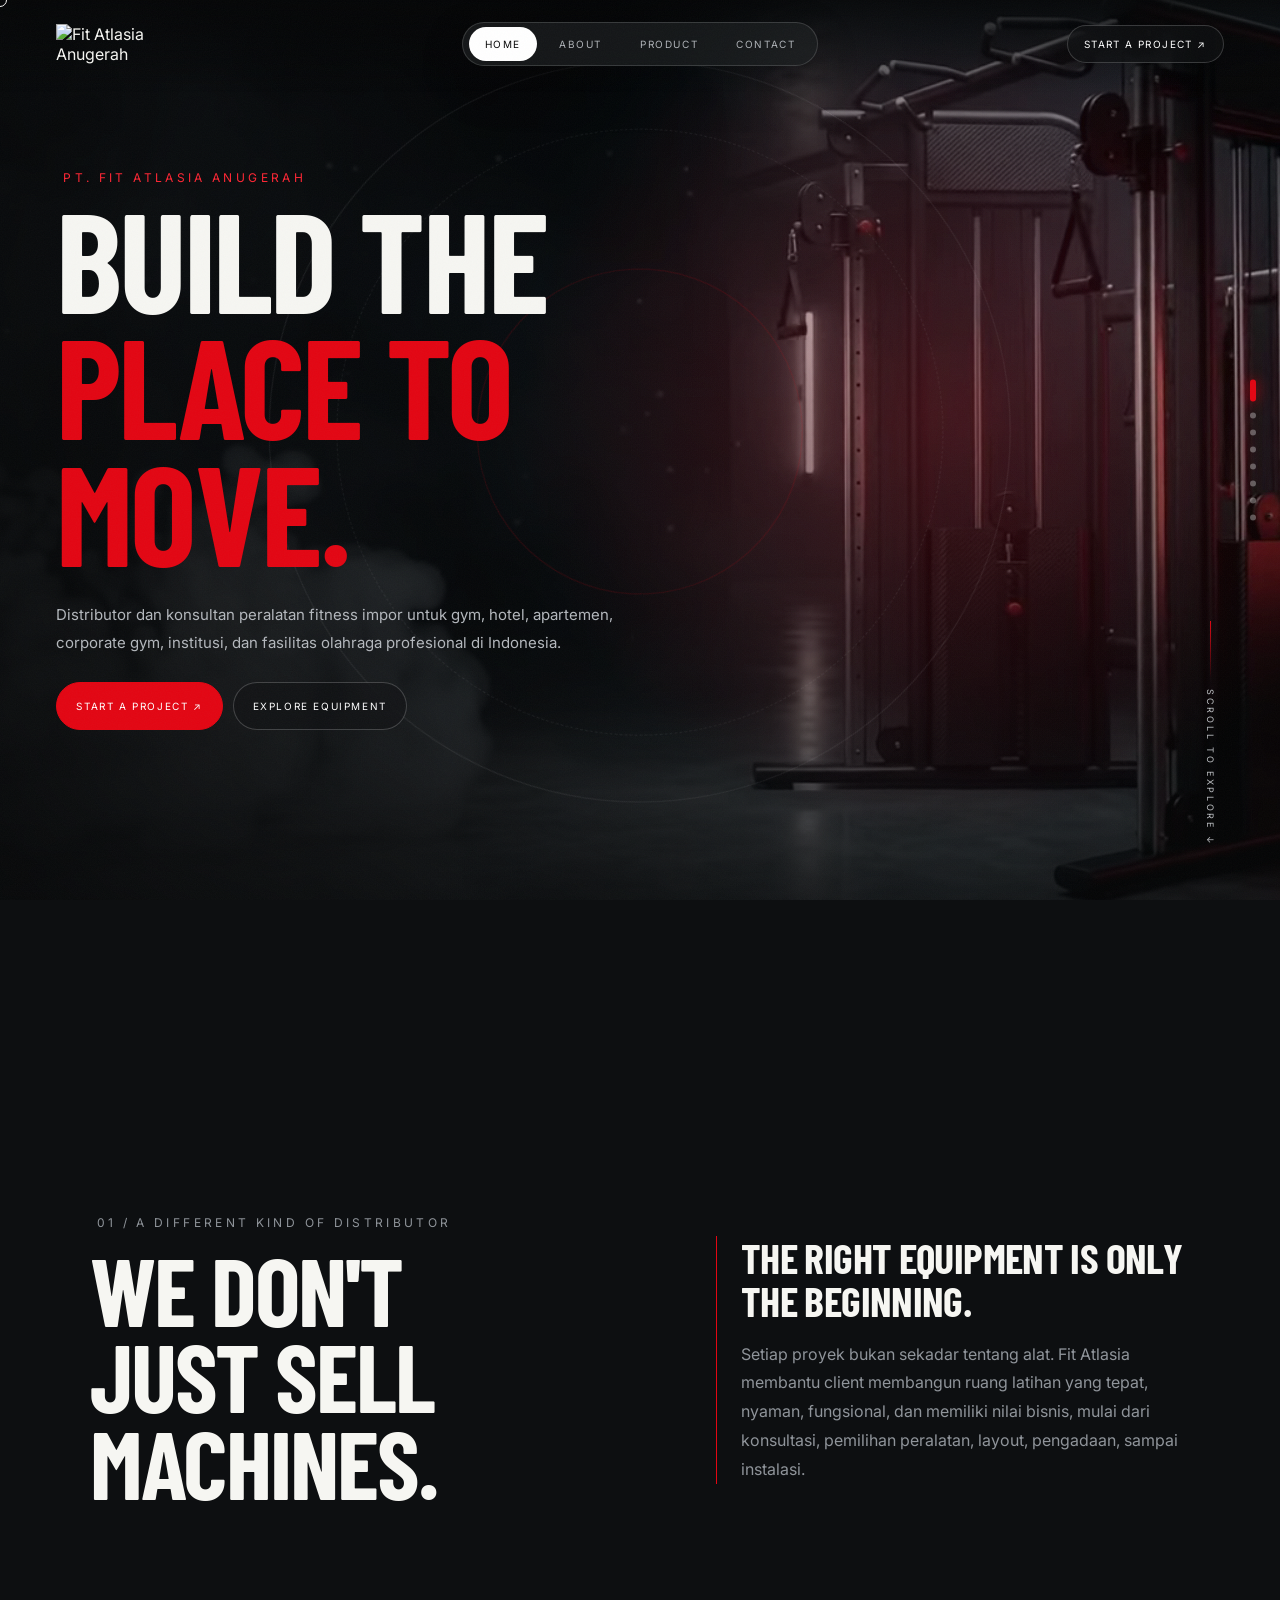
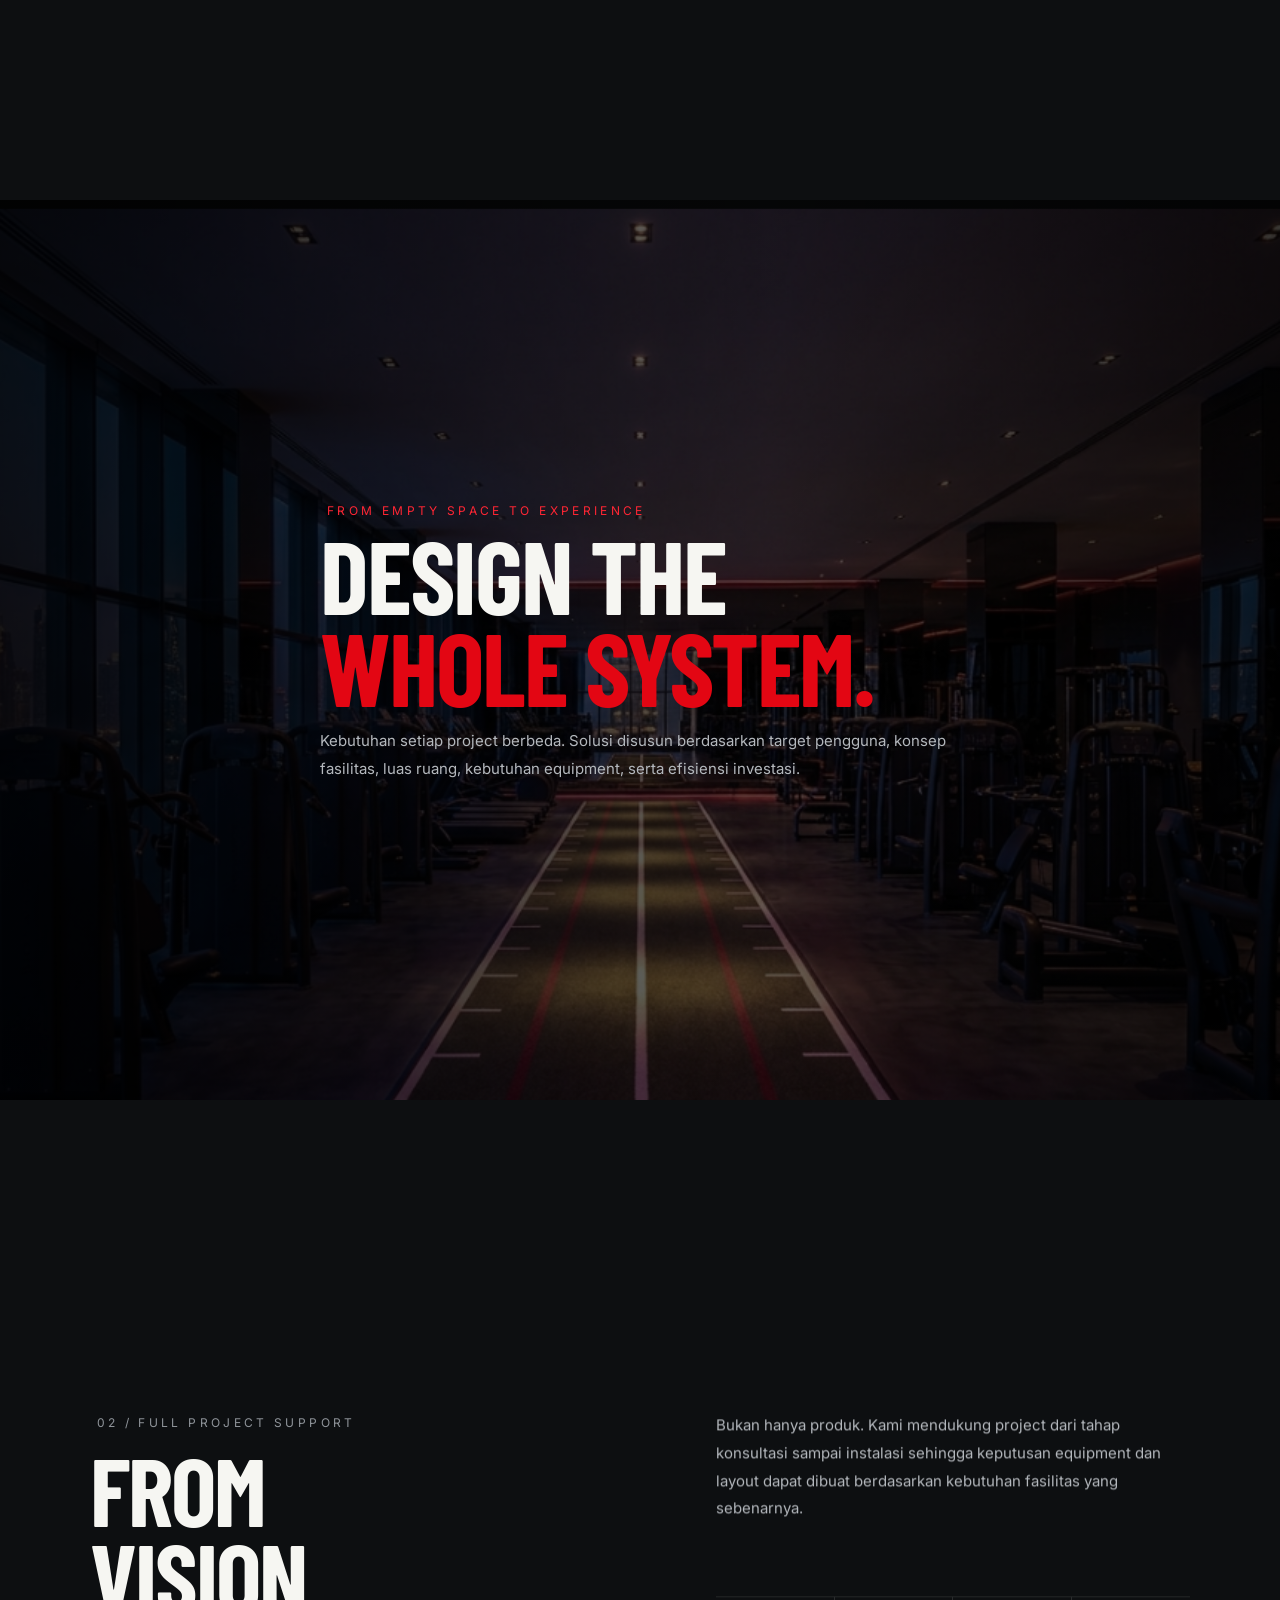
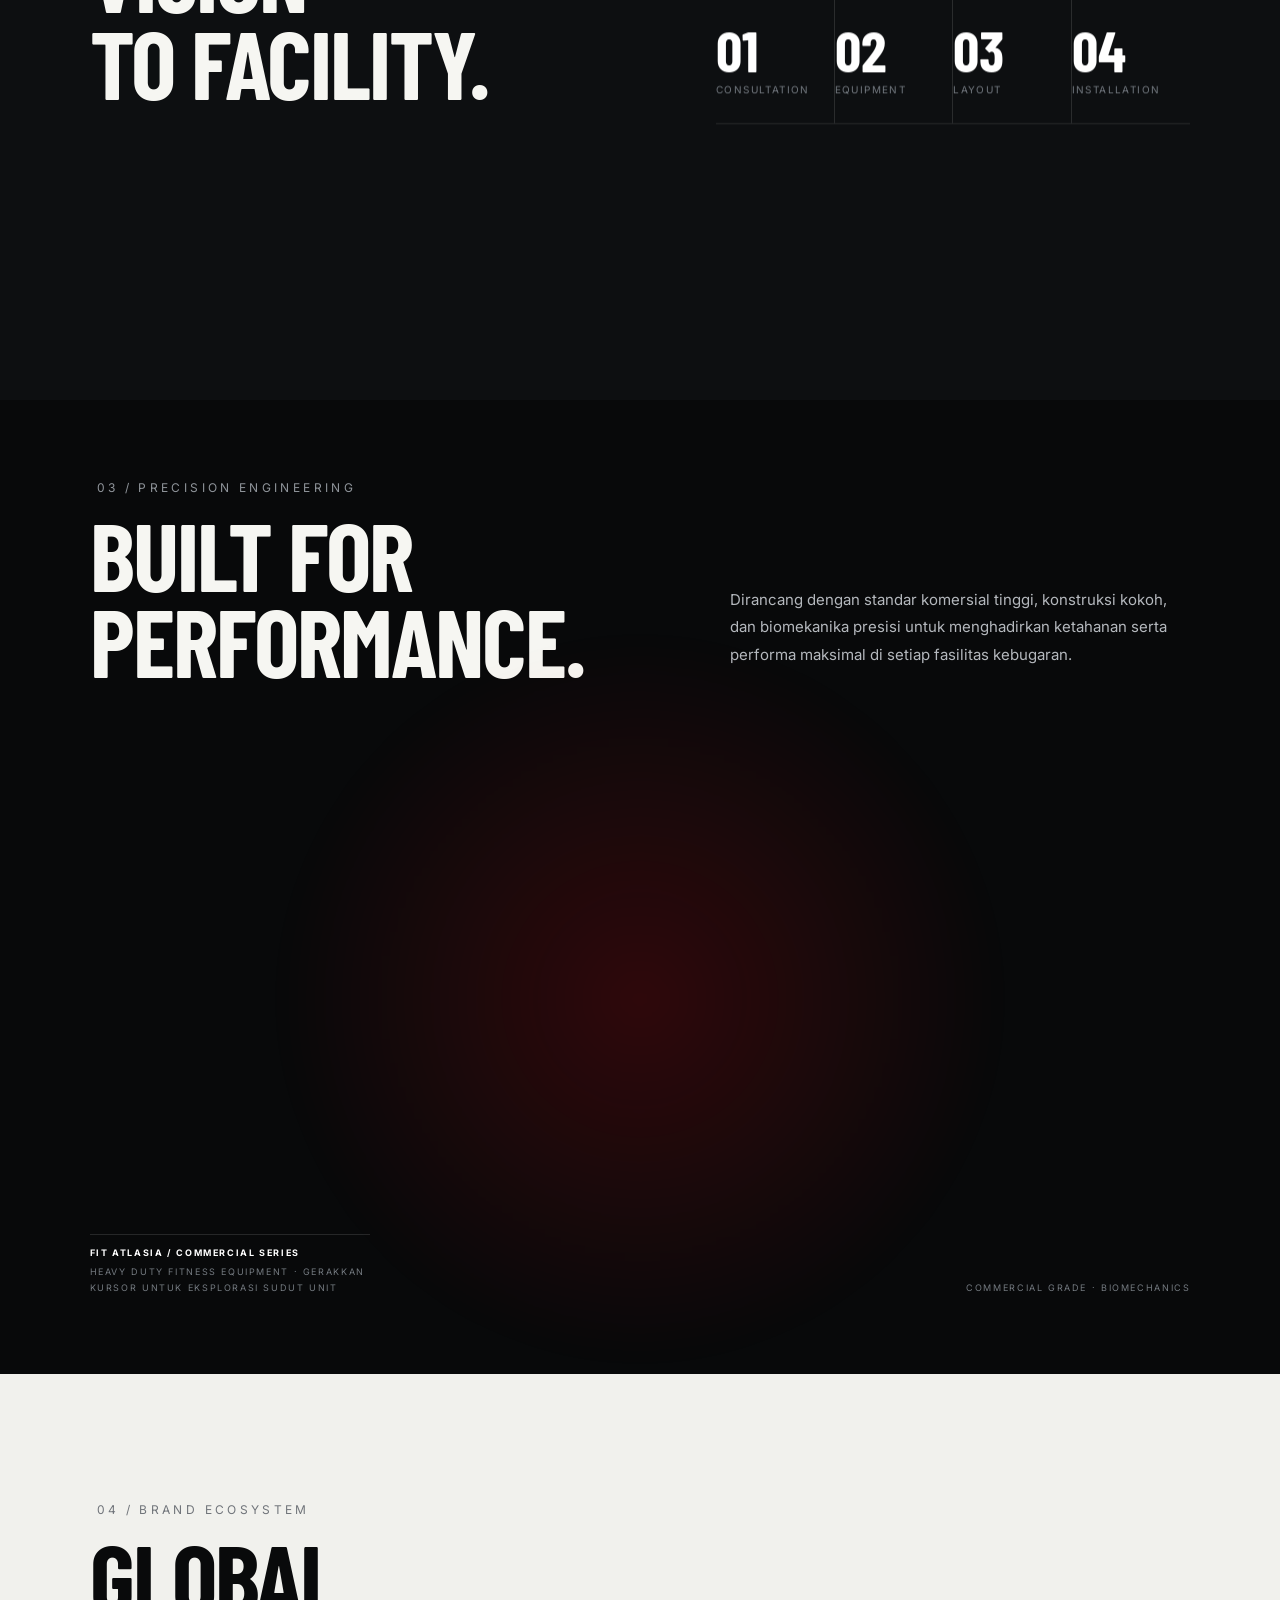
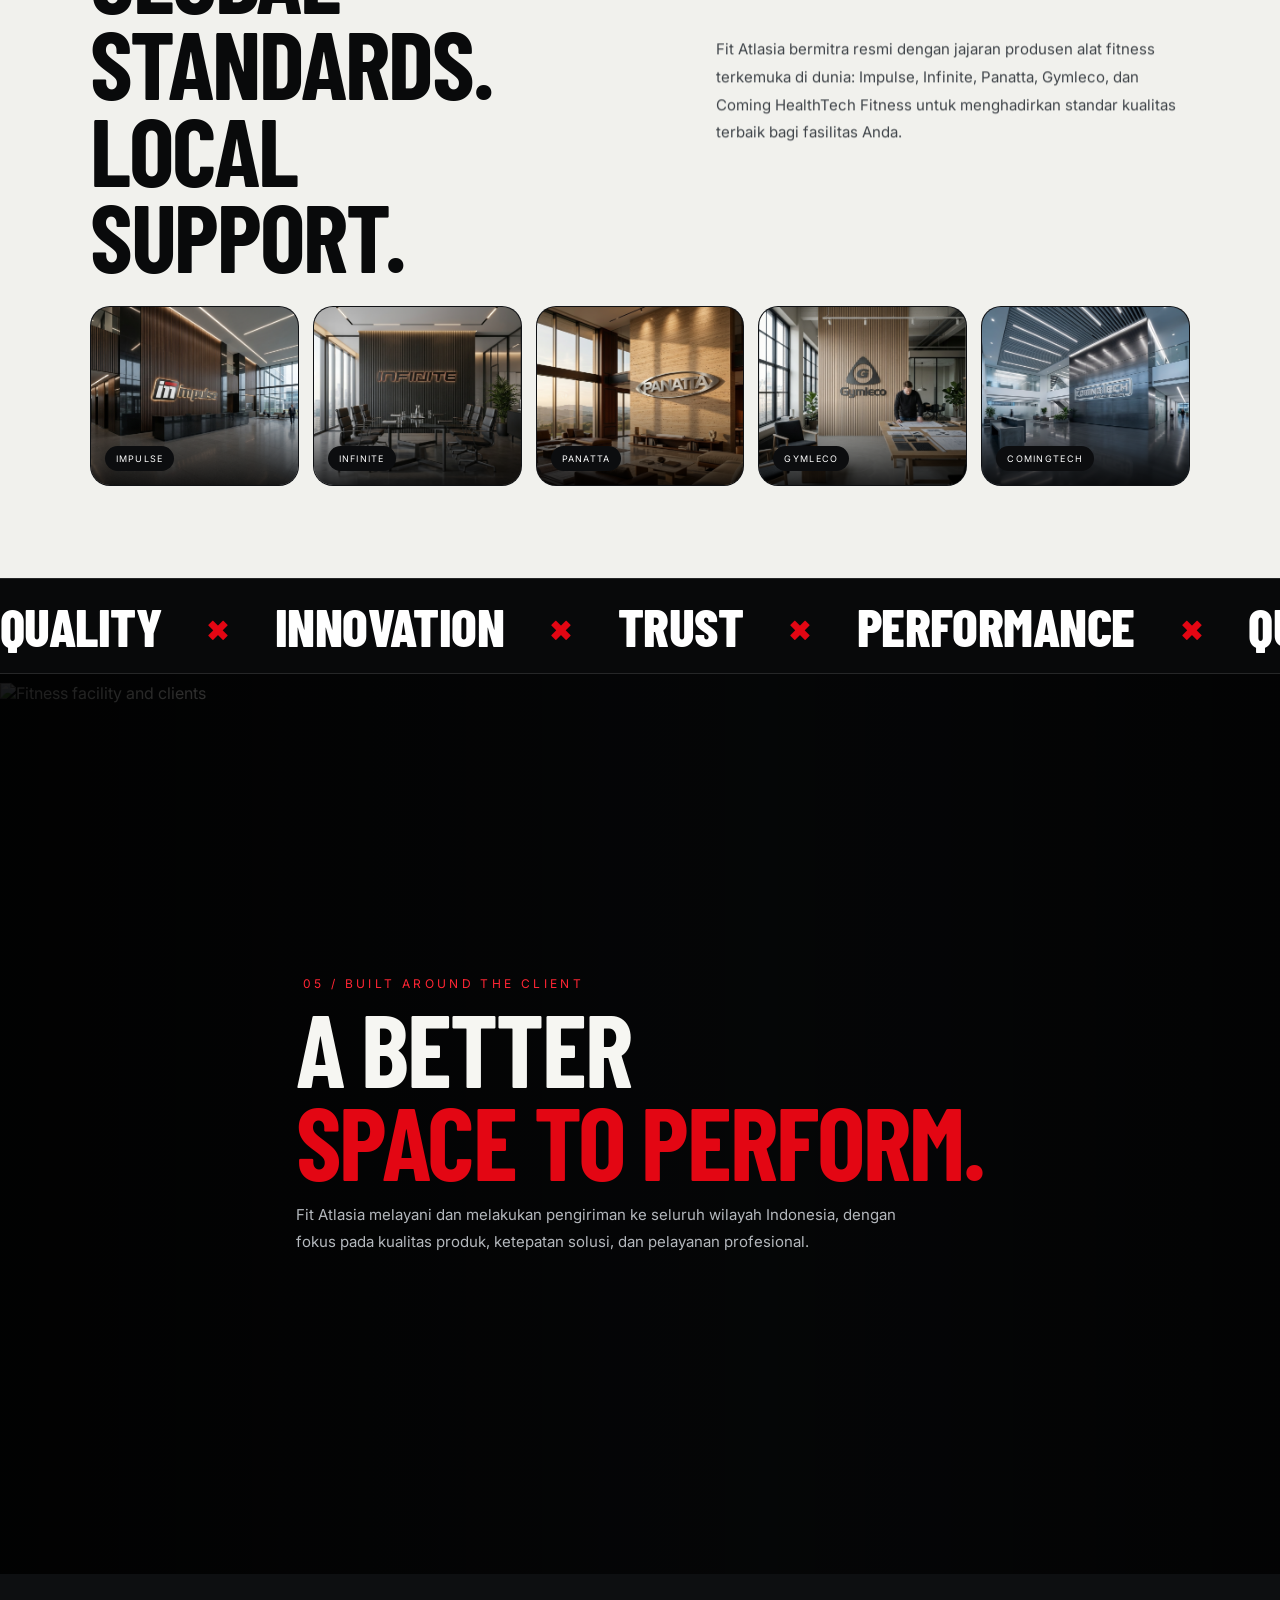
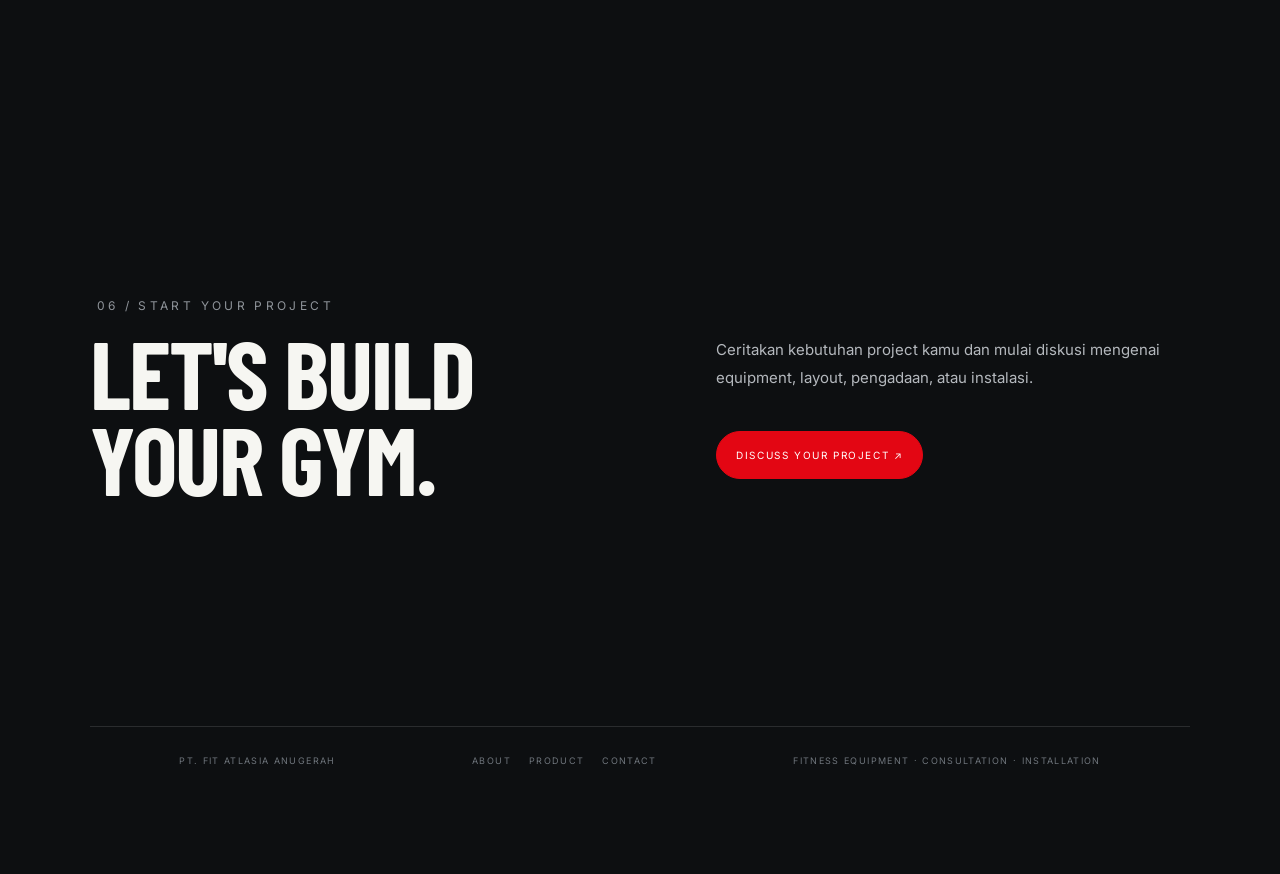
==== commit 34ae6085: "fix: broken image flash + clean URLs without .html extension - styles.css: img opacity:0 by default," ====
--- a/index.html
+++ b/index.html
@@ -16,13 +16,13 @@
   <div class="progress" aria-hidden="true"></div><div class="noise" aria-hidden="true"></div><div class="cursor" id="cursor" aria-hidden="true"></div>
 
   <header class="site-nav">
-    <a class="site-brand" href="index.html" aria-label="FIT ATLASIA Home"><img src="https://fitatlasia.untukmu.site/wp-content/uploads/2026/10/fit-logo-white.webp" alt="Fit Atlasia Anugerah"></a>
+    <a class="site-brand" href="/" aria-label="FIT ATLASIA Home"><img src="https://fitatlasia.untukmu.site/wp-content/uploads/2026/10/fit-logo-white.webp" alt="Fit Atlasia Anugerah"></a>
     <nav class="site-menu" aria-label="Main navigation">
-      <a class="active" href="index.html">Home</a><a href="about.html">About</a><a href="product.html">Product</a><a href="contact.html">Contact</a>
+      <a class="active" href="/">Home</a><a href="/about/">About</a><a href="/product/">Product</a><a href="/contact/">Contact</a>
     </nav>
-    <div class="nav-actions"><a class="nav-cta" href="contact.html">Start a project ↗</a><button class="menu-toggle" aria-label="Open menu" aria-expanded="false"><span></span><span></span></button></div>
+    <div class="nav-actions"><a class="nav-cta" href="/contact/">Start a project ↗</a><button class="menu-toggle" aria-label="Open menu" aria-expanded="false"><span></span><span></span></button></div>
   </header>
-  <div class="mobile-panel" aria-hidden="true"><nav><a href="index.html">Home</a><a href="about.html">About</a><a href="product.html">Product</a><a href="contact.html">Contact</a></nav></div>
+  <div class="mobile-panel" aria-hidden="true"><nav><a href="/">Home</a><a href="/about/">About</a><a href="/product/">Product</a><a href="/contact/">Contact</a></nav></div>
 
   <main id="main">
     <section class="home-hero page-section">
@@ -32,7 +32,7 @@
         <div class="eyebrow">PT. Fit Atlasia Anugerah</div>
         <h1 class="display xl">Build the<br><span class="outline">place to move.</span></h1>
         <div class="sub"><p class="body-copy">Distributor dan konsultan peralatan fitness impor untuk gym, hotel, apartemen, corporate gym, institusi, dan fasilitas olahraga profesional di Indonesia.</p></div>
-        <div class="home-hero-actions"><a class="primary-btn" href="contact.html">Start a project ↗</a><a class="ghost-btn" href="product.html">Explore equipment</a></div>
+        <div class="home-hero-actions"><a class="primary-btn" href="/contact/">Start a project ↗</a><a class="ghost-btn" href="/product/">Explore equipment</a></div>
       </div>
       <div class="scroll-indicator">Scroll to explore ↓</div>
     </section>
@@ -67,11 +67,11 @@
       <div class="section-wrap">
         <div class="split"><div><div class="kicker">04 / Brand ecosystem</div><h2 class="big-copy">Global<br>standards.<br><span>Local support.</span></h2></div><div><p class="body-copy dark reveal">Fit Atlasia bermitra resmi dengan jajaran produsen alat fitness terkemuka di dunia: Impulse, Infinite, Panatta, Gymleco, dan Coming HealthTech Fitness untuk menghadirkan standar kualitas terbaik bagi fasilitas Anda.</p></div></div>
         <div class="brand-grid">
-          <a class="brand-card" href="product.html"><img src="assets/impulse.webp" alt="Impulse fitness brand partnership" loading="lazy"><span class="brand-caption">Impulse</span></a>
-          <a class="brand-card" href="product.html"><img src="assets/infinite.webp" alt="Infinite fitness brand partnership" loading="lazy"><span class="brand-caption">Infinite</span></a>
-          <a class="brand-card" href="product.html"><img src="assets/pannata.webp" alt="Panatta fitness brand partnership" loading="lazy"><span class="brand-caption">Panatta</span></a>
-          <a class="brand-card" href="product.html"><img src="assets/gymleco.webp" alt="Gymleco fitness brand partnership" loading="lazy"><span class="brand-caption">Gymleco</span></a>
-          <a class="brand-card" href="product.html"><img src="assets/comingtech.webp" alt="ComingTech fitness brand partnership" loading="lazy"><span class="brand-caption">ComingTech</span></a>
+          <a class="brand-card" href="/product/"><img src="assets/impulse.webp" alt="Impulse fitness brand partnership" loading="lazy"><span class="brand-caption">Impulse</span></a>
+          <a class="brand-card" href="/product/"><img src="assets/infinite.webp" alt="Infinite fitness brand partnership" loading="lazy"><span class="brand-caption">Infinite</span></a>
+          <a class="brand-card" href="/product/"><img src="assets/pannata.webp" alt="Panatta fitness brand partnership" loading="lazy"><span class="brand-caption">Panatta</span></a>
+          <a class="brand-card" href="/product/"><img src="assets/gymleco.webp" alt="Gymleco fitness brand partnership" loading="lazy"><span class="brand-caption">Gymleco</span></a>
+          <a class="brand-card" href="/product/"><img src="assets/comingtech.webp" alt="ComingTech fitness brand partnership" loading="lazy"><span class="brand-caption">ComingTech</span></a>
         </div>
       </div>
       <div class="ticker" aria-hidden="true">
@@ -92,9 +92,9 @@
     <section class="section dark page-section has-footer">
       <div class="section-wrap split">
         <div><div class="kicker">06 / Start your project</div><h2 class="big-copy">Let's build<br><span>your gym.</span></h2></div>
-        <div><p class="body-copy">Ceritakan kebutuhan project kamu dan mulai diskusi mengenai equipment, layout, pengadaan, atau instalasi.</p><a class="primary-btn" style="margin-top:24px" href="contact.html">Discuss your project ↗</a></div>
+        <div><p class="body-copy">Ceritakan kebutuhan project kamu dan mulai diskusi mengenai equipment, layout, pengadaan, atau instalasi.</p><a class="primary-btn" style="margin-top:24px" href="/contact/">Discuss your project ↗</a></div>
       </div>
-      <footer class="site-footer"><span>PT. FIT ATLASIA ANUGERAH</span><div class="footer-links"><a href="about.html">About</a><a href="product.html">Product</a><a href="contact.html">Contact</a></div><span>Fitness equipment · Consultation · Installation</span></footer>
+      <footer class="site-footer"><span>PT. FIT ATLASIA ANUGERAH</span><div class="footer-links"><a href="/about/">About</a><a href="/product/">Product</a><a href="/contact/">Contact</a></div><span>Fitness equipment · Consultation · Installation</span></footer>
     </section>
   </main>
 
--- a/styles.css
+++ b/styles.css
@@ -81,7 +81,7 @@
 .section{
   min-height:100svh;
   padding:100px 7vw 80px;
-  display:flex;
+  display:flex; 
   flex-direction:column;
   justify-content:center;
   align-items:center;
@@ -337,6 +337,9 @@
   gap:2vw;
 }
 .product-copy{align-self:center;max-width:360px;padding-top:0}
+.product-copy-head{display:flex;justify-content:space-between;align-items:center;margin-bottom:18px;width:100%}
+.product-copy-head .product-kicker{margin-bottom:0}
+.product-copy-head .product-arrows{margin-bottom:0}
 .product-arrows{display:flex;gap:8px;margin-bottom:24px}
 .product-arrow-btn{width:40px;height:40px;border-radius:50%;border:1px solid rgba(255,255,255,.18);background:rgba(8,10,12,.34);backdrop-filter:blur(14px);color:#fff;display:grid;place-items:center;font-size:16px;line-height:1;transition:transform .28s ease,background .28s ease,color .28s ease,border-color .28s ease}
 .product-arrow-btn:hover{transform:translateY(-2px);background:#fff;color:#000;border-color:#fff}
@@ -422,7 +425,12 @@
   transform:translate3d(0,0,0);
   user-select:none;
   -webkit-user-drag:none;
-}
+  opacity:0;
+  transition:opacity .35s ease;
+}
+.product-image-layer img.img-loaded{opacity:1}
+/* Prevent broken image icon from ever showing */
+img:not([src]),img[src=""]{visibility:hidden!important}
 
 .product-image-caption{position:absolute;left:50%;bottom:16px;translate:-50% 0;text-align:center;z-index:6;width:100%;pointer-events:none}
 .product-image-caption strong{display:block;font-family:var(--display);font-weight:700;font-size:clamp(18px,1.6vw,26px);line-height:.95;letter-spacing:-.02em}
@@ -461,30 +469,6 @@
 .product-nav-index{position:absolute;left:4vw;bottom:4.2vh;z-index:7;display:flex;align-items:center;gap:11px;font-size:8px;letter-spacing:.2em;text-transform:uppercase;color:#6e757c}
 .product-nav-index .nav-line{width:30px;height:1px;background:rgba(255,255,255,.16)}
 .product-status{position:absolute;left:50%;top:76%;translate:-50% -50%;z-index:20;pointer-events:none;color:#fff;font-size:9px;letter-spacing:.18em;text-transform:uppercase;opacity:0;transform:translateY(12px)}
-.product-index-wrap{display:flex;align-items:baseline;gap:12px;margin-bottom:34px}
-.product-index-label{font-size:8px;letter-spacing:.24em;text-transform:uppercase;color:#7e858c}
-.product-index{font-family:var(--display);font-size:28px;line-height:1;color:#fff;letter-spacing:-.02em}
-.product-meta-list{width:min(180px,100%)}
-.product-meta-item{border-top:1px solid rgba(255,255,255,.14);padding:10px 0 12px}
-.product-meta-item span{display:block;font-size:8px;letter-spacing:.2em;text-transform:uppercase;color:#747b82;margin-bottom:6px}
-.product-meta-item strong{display:block;font-family:var(--display);font-size:30px;line-height:.9;text-transform:uppercase;color:#f6f6f2}
-.scroll-hint{display:flex;flex-direction:column;align-items:flex-end;gap:8px;margin-top:26px;color:#767d84;font-size:8px;letter-spacing:.18em;text-transform:uppercase}
-.scroll-dot{width:7px;height:7px;border-radius:50%;background:var(--red);box-shadow:0 0 0 0 rgba(227,6,19,.6);animation:productPulse 1.9s infinite}
-@keyframes productPulse{0%{box-shadow:0 0 0 0 rgba(227,6,19,.55)}70%{box-shadow:0 0 0 11px rgba(227,6,19,0)}100%{box-shadow:0 0 0 0 rgba(227,6,19,0)}}
-
-.product-next-peek{position:absolute;right:4.2vw;bottom:4.8vh;z-index:8;width:120px;display:grid;gap:8px;justify-items:end}
-.peek-label{font-size:7px;letter-spacing:.22em;text-transform:uppercase;color:#7b8288}
-.peek-card{position:relative;width:120px;height:108px;border-radius:18px;border:1px solid rgba(255,255,255,.14);background:rgba(10,12,14,.3);backdrop-filter:blur(14px);box-shadow:0 18px 70px rgba(0,0,0,.28);overflow:hidden;color:#fff;text-align:left;padding:0;transition:transform .35s ease,border-color .35s ease,background .35s ease}
-.peek-card:hover{transform:translateY(-4px);border-color:rgba(255,255,255,.3);background:rgba(15,17,20,.45)}
-.peek-image-wrap{position:absolute;inset:0;display:grid;place-items:center}
-.peek-image-wrap img{width:90%;height:86%;object-fit:contain;filter:drop-shadow(0 16px 17px rgba(0,0,0,.44));transition:transform .5s ease}
-.peek-card:hover img{transform:scale(1.04) translateY(-2px)}
-.peek-meta{position:absolute;left:9px;right:9px;bottom:8px;display:flex;justify-content:space-between;align-items:center;font-size:8px;letter-spacing:.12em;text-transform:uppercase}
-
-.product-nav-index{position:absolute;left:4.2vw;bottom:5vh;z-index:7;display:flex;align-items:center;gap:11px;font-size:8px;letter-spacing:.2em;text-transform:uppercase;color:#6e757c}
-.product-nav-index .nav-line{width:30px;height:1px;background:rgba(255,255,255,.16)}
-.product-status{position:absolute;left:50%;top:76%;translate:-50% -50%;z-index:20;pointer-events:none;color:#fff;font-size:9px;letter-spacing:.18em;text-transform:uppercase;opacity:0;transform:translateY(12px)}
-
 /* Product transition states */
 .product-stage.is-transitioning .product-copy,
 .product-stage.is-transitioning .product-meta{pointer-events:none}
@@ -492,57 +476,358 @@
 /* responsive product */
 @media (max-width:1120px){
   .product-shell{grid-template-columns:minmax(250px,310px) 1fr minmax(120px,160px);gap:2vw;padding-left:3.2vw;padding-right:3.2vw}
-  .product-title{font-size:clamp(30px,3.2vw,42px)}
-  .product-3d-stack{width:min(58vw,760px);height:min(76vh,720px)}
+  .product-title{font-size:clamp(28px,3.2vw,40px)}
+  .product-3d-stack{width:min(56vw,720px);height:min(72vh,680px)}
   .product-next-peek{right:3.2vw}
 }
 
 @media (max-width:860px){
-  .product-shell{grid-template-columns:1fr 1.15fr;grid-template-rows:1fr auto;padding:100px 5vw 64px;gap:0 2.5vw}
-  .product-copy{max-width:400px;align-self:end;padding-bottom:3vh}
-  .product-title{font-size:clamp(30px,5.2vw,44px)}
-  .product-description{font-size:12px}
-  .product-visual{height:72vh;min-height:440px;grid-column:2;grid-row:1 / span 2}
-  .product-3d-stack{width:min(60vw,640px);height:min(70vh,640px)}
-  .product-meta{grid-column:1;grid-row:2;align-self:end;justify-content:flex-end;align-items:flex-start;text-align:left;padding-top:0;flex-direction:row;gap:24px}
-  .product-index-wrap{margin-bottom:0;align-items:center}
-  .product-meta-list{width:180px;display:flex;gap:16px}
-  .product-meta-item{padding:8px 0 0;border-top:1px solid rgba(255,255,255,.14);flex:1}
-  .scroll-hint{display:none}
-  .product-image-caption{bottom:1.2%}
-  .product-image-caption strong{font-size:20px}
-  .product-next-peek{right:5vw;bottom:5vh;transform:scale(.9);transform-origin:right bottom}
-  .product-nav-index{left:5vw;bottom:4.8vh}
-}
-
-@media (max-width:620px){
-  html.product-page,html.product-page body{height:100%;overflow:hidden}
-  .product-stage{height:100dvh;min-height:100svh}
-  .product-shell{display:block;padding:90px 5.5vw 60px}
-  .product-copy{position:absolute;left:5.5vw;right:5.5vw;bottom:5.5vh;z-index:5;padding:0;max-width:none}
-  .product-arrows{position:absolute;bottom:0;left:0;margin:0;transform:translateY(calc(100% + 14px))}
-  .product-arrow-btn{width:36px;height:36px}
-  .product-kicker{font-size:8px;margin-bottom:8px}
-  .product-title{font-size:clamp(28px,8vw,38px)}
-  .product-sku-line{font-size:22px;margin-top:4px}
-  .product-description{font-size:11px;line-height:1.55;margin-top:8px;max-width:360px;padding-right:12px}
-  .product-actions{margin-top:14px;gap:8px}
-  .product-cta-wa{padding:10px 16px;font-size:8px}
-  .product-visual{position:absolute;inset:0;width:100%;height:100%;min-height:0;z-index:2}
-  .product-3d-stack{width:94vw;height:58vh;position:absolute;left:50%;top:36%;translate:-50% -50%}
-  .visual-orbit-one{width:86vw}.visual-orbit-two{width:62vw}
-  .product-image-layer img{max-height:52vh}
-  .product-image-caption{bottom:26vh;opacity:.86}
-  .product-image-caption strong{font-size:16px}
-  .product-image-caption span{font-size:7px;margin-top:4px}
-  .product-meta{position:absolute;top:90px;right:5.5vw;z-index:6;padding:0;display:flex;align-items:flex-end;text-align:right;gap:0}
-  .product-index-wrap{margin:0;display:grid;gap:2px}
-  .product-index-label{font-size:7px}
-  .product-index{font-size:22px}
-  .product-meta-list{display:none}
-  .product-next-peek{right:5.5vw;bottom:19vh;transform:scale(.8);transform-origin:right bottom}
-  .product-nav-index{display:none}
-  .scroll-hint{display:none}
+  html.product-page,
+  html.product-page body{
+    height:100%;
+    min-height:100%;
+    overflow:hidden;
+  }
+
+  .product-stage{
+    position:fixed;
+    inset:0;
+    width:100%;
+    height:100dvh;
+    min-height:100svh;
+    max-height:100dvh;
+    overflow:hidden;
+    display:flex;
+    flex-direction:column;
+  }
+
+  .product-shell{
+    display:flex;
+    flex-direction:column;
+    justify-content:space-between;
+    align-items:stretch;
+    width:100%;
+    height:100%;
+    padding:calc(env(safe-area-inset-top, 0px) + 68px) 5vw calc(env(safe-area-inset-bottom, 0px) + 14px);
+    box-sizing:border-box;
+    position:relative;
+    z-index:2;
+    overflow:hidden;
+    gap:6px;
+  }
+
+  /* 1. TOP STATUS BAR (EQUIPMENT 01/35 & SWIPE HINT) */
+  .product-meta{
+    order:1;
+    width:100%;
+    display:flex;
+    flex-direction:row;
+    justify-content:space-between;
+    align-items:center;
+    padding:0;
+    margin:0;
+    align-self:stretch;
+    z-index:6;
+  }
+
+  .product-index-wrap{
+    display:flex;
+    align-items:baseline;
+    gap:8px;
+    margin:0;
+  }
+
+  .product-index-label{
+    font-size:8px;
+    letter-spacing:.24em;
+    color:#7e858c;
+    font-weight:600;
+  }
+
+  .product-index{
+    font-family:var(--display);
+    font-size:20px;
+    color:#fff;
+    font-weight:700;
+    letter-spacing:-.01em;
+    line-height:1;
+  }
+
+  .product-meta-list{
+    display:none !important;
+  }
+
+  .scroll-hint{
+    display:flex;
+    flex-direction:row;
+    align-items:center;
+    gap:7px;
+    margin:0;
+    color:#767d84;
+    font-size:8px;
+    letter-spacing:.16em;
+  }
+
+  .scroll-dot{
+    width:6px;
+    height:6px;
+  }
+
+  /* 2. CENTER PRODUCT 3D VISUAL STAGE */
+  .product-visual{
+    order:2;
+    flex:1;
+    min-height:0;
+    width:100%;
+    height:auto;
+    max-height:none;
+    display:flex;
+    align-items:center;
+    justify-content:center;
+    position:relative;
+    margin:0;
+    padding:0;
+  }
+
+  .product-3d-stack{
+    position:relative;
+    width:100%;
+    height:100%;
+    max-height:42vh;
+    display:flex;
+    align-items:center;
+    justify-content:center;
+    transform:none;
+  }
+
+  .product-image-layer{
+    position:absolute;
+    inset:0;
+    display:flex;
+    align-items:center;
+    justify-content:center;
+  }
+
+  .product-image-layer img{
+    max-width:92%;
+    max-height:100%;
+    width:auto;
+    height:auto;
+    object-fit:contain;
+    object-position:center center;
+    filter:drop-shadow(0 18px 28px rgba(0,0,0,.75));
+  }
+
+  .visual-orbit-one{
+    width:min(78vw, 320px);
+    aspect-ratio:1;
+    opacity:.45;
+  }
+
+  .visual-orbit-two{
+    width:min(54vw, 220px);
+    aspect-ratio:1;
+    opacity:.35;
+  }
+
+  .visual-floor{
+    position:absolute;
+    left:50%;
+    bottom:4%;
+    width:60%;
+    height:10%;
+    translate:-50% 0;
+    filter:blur(14px);
+    opacity:.6;
+  }
+
+  /* CRITICAL: HIDE WATERMARK CAPTION TO PREVENT ANY OVERLAPPING */
+  .product-image-caption{
+    display:none !important;
+  }
+
+  /* 3. BOTTOM GLASSMORPHISM PRODUCT INFO SHEET */
+  .product-copy{
+    order:3;
+    flex-shrink:0;
+    width:100%;
+    max-width:100%;
+    margin:0;
+    padding:14px 16px;
+    background:rgba(12, 14, 18, 0.85);
+    backdrop-filter:blur(20px);
+    -webkit-backdrop-filter:blur(20px);
+    border:1px solid rgba(255, 255, 255, 0.09);
+    border-radius:20px;
+    box-shadow:0 16px 44px rgba(0, 0, 0, 0.55);
+    display:flex;
+    flex-direction:column;
+    gap:4px;
+    position:relative;
+    z-index:10;
+    box-sizing:border-box;
+  }
+
+  .product-copy-head{
+    display:flex;
+    justify-content:space-between;
+    align-items:center;
+    width:100%;
+    margin-bottom:2px;
+  }
+
+  .product-kicker{
+    font-size:8.5px;
+    letter-spacing:.24em;
+    color:var(--red-bright);
+    margin:0;
+    font-weight:700;
+  }
+
+  .product-arrows{
+    display:flex;
+    gap:6px;
+    margin:0;
+    position:static;
+    transform:none;
+  }
+
+  .product-arrow-btn{
+    width:34px;
+    height:34px;
+    font-size:14px;
+    background:rgba(255, 255, 255, 0.08);
+    border:1px solid rgba(255, 255, 255, 0.16);
+  }
+
+  .product-arrow-btn:active{
+    background:#fff;
+    color:#000;
+  }
+
+  .product-title{
+    font-size:clamp(20px, 5.2vw, 25px);
+    line-height:1.04;
+    margin:0;
+    letter-spacing:-.02em;
+  }
+
+  .product-sku-line{
+    font-size:15px;
+    font-weight:700;
+    color:var(--red);
+    margin:2px 0 4px;
+    line-height:1;
+    letter-spacing:.02em;
+  }
+
+  .product-description{
+    font-size:11px;
+    line-height:1.48;
+    color:#9ea5ad;
+    margin:0 0 8px;
+    max-width:100%;
+    padding:0;
+    display:-webkit-box;
+    -webkit-line-clamp:2;
+    -webkit-box-orient:vertical;
+    overflow:hidden;
+  }
+
+  .product-actions{
+    display:flex;
+    flex-direction:row;
+    gap:8px;
+    margin-top:2px;
+    width:100%;
+    align-items:center;
+  }
+
+  .product-cta-wa{
+    flex:1;
+    min-height:42px;
+    padding:0 14px;
+    font-size:8.5px;
+    font-weight:700;
+    letter-spacing:.12em;
+    justify-content:center;
+    gap:6px;
+    border-radius:999px;
+  }
+
+  .product-cta-wa .wa-icon{
+    width:15px;
+    height:15px;
+  }
+
+  .product-brief-link{
+    flex-shrink:0;
+    min-height:42px;
+    padding:0 12px;
+    font-size:8px;
+    letter-spacing:.12em;
+    display:inline-flex;
+    align-items:center;
+    justify-content:center;
+    border:1px solid rgba(255, 255, 255, 0.16);
+    border-radius:999px;
+    color:#d2d6db;
+    background:rgba(255, 255, 255, 0.05);
+  }
+
+  /* CRITICAL: HIDE OVERLAPPING PEEK & BOTTOM INDEX ON MOBILE */
+  .product-next-peek{
+    display:none !important;
+  }
+
+  .product-nav-index{
+    display:none !important;
+  }
+
+  .product-status{
+    top:50%;
+  }
+}
+
+@media (max-width:380px){
+  .product-shell{
+    padding:calc(env(safe-area-inset-top, 0px) + 60px) 4vw calc(env(safe-area-inset-bottom, 0px) + 12px);
+  }
+  .product-copy{
+    padding:10px 12px;
+    border-radius:16px;
+    gap:3px;
+  }
+  .product-title{
+    font-size:18px;
+  }
+  .product-sku-line{
+    font-size:14px;
+    margin-bottom:2px;
+  }
+  .product-description{
+    font-size:10px;
+    line-height:1.4;
+    margin-bottom:6px;
+  }
+  .product-cta-wa{
+    min-height:38px;
+    font-size:8px;
+    padding:0 10px;
+  }
+  .product-brief-link{
+    min-height:38px;
+    font-size:7.5px;
+    padding:0 8px;
+  }
+  .product-arrow-btn{
+    width:30px;
+    height:30px;
+    font-size:12px;
+  }
+  .product-3d-stack{
+    max-height:38vh;
+  }
 }
 
 /* contact */
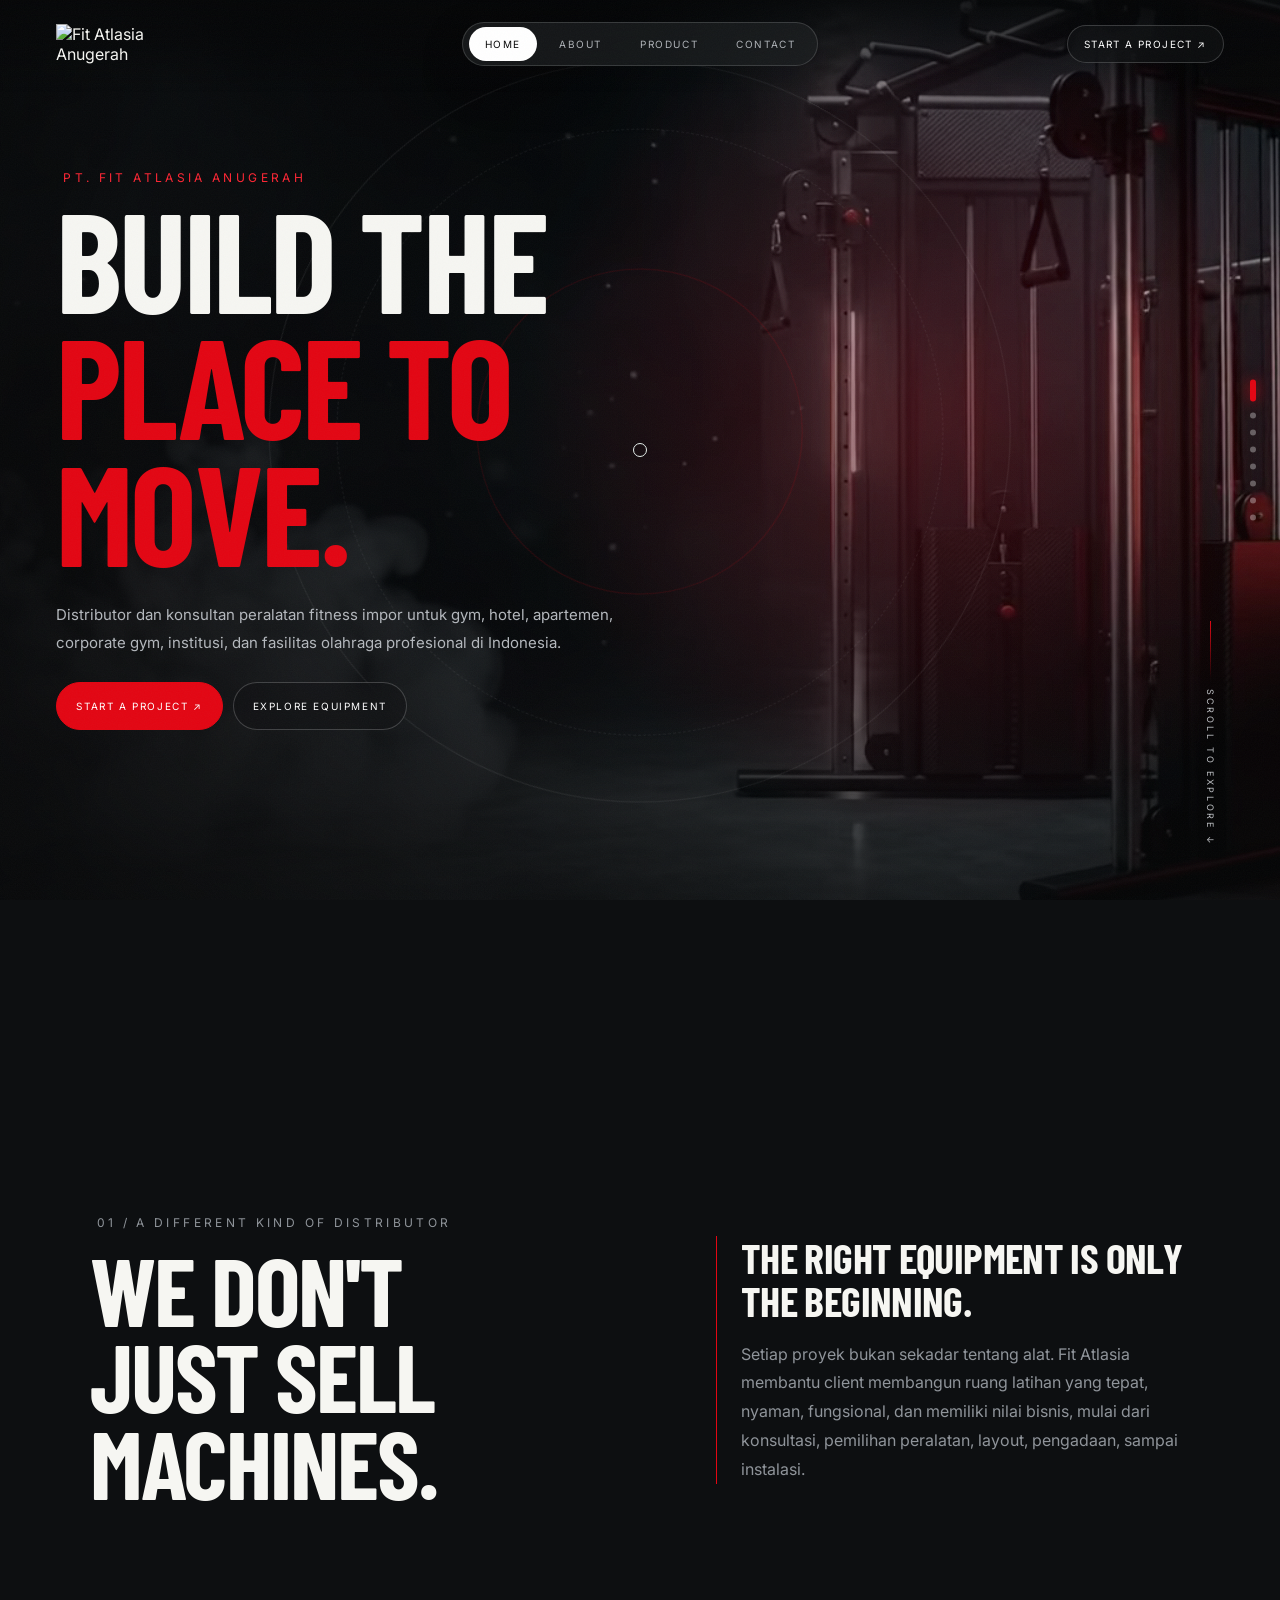
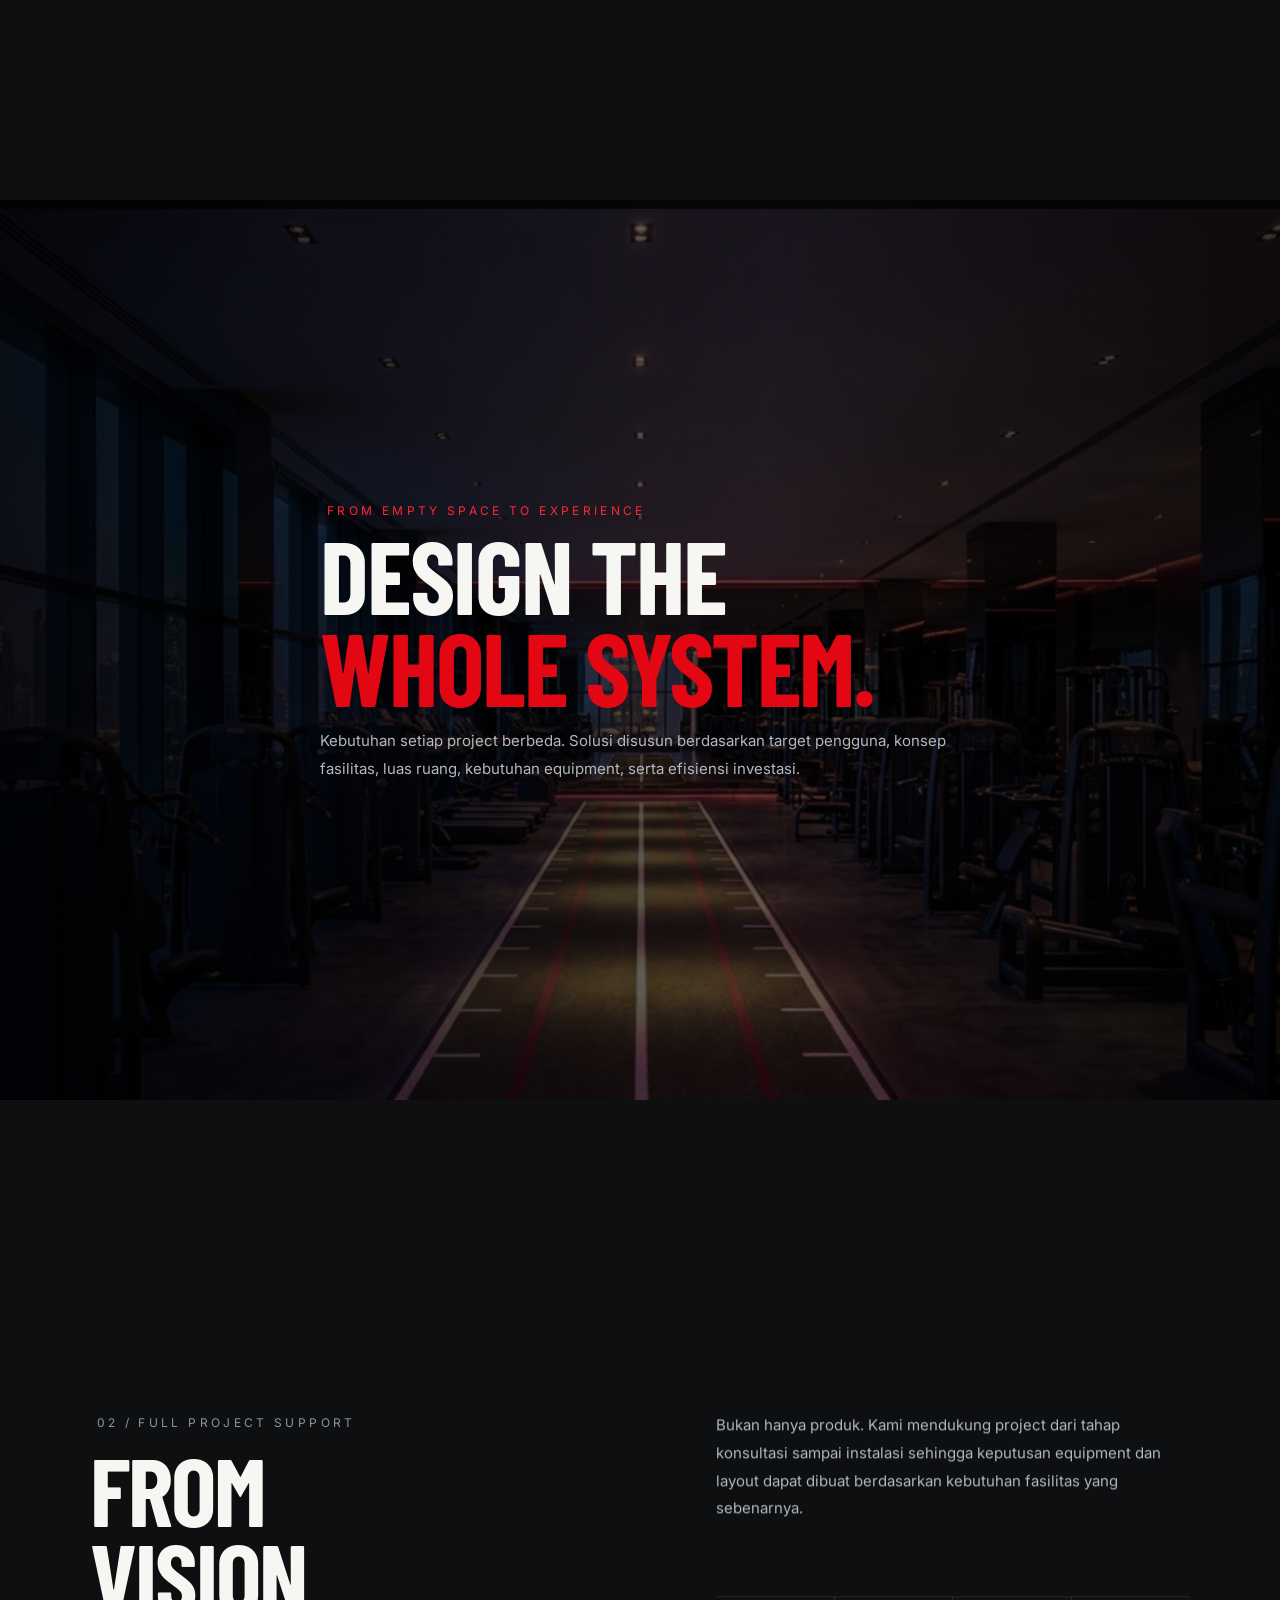
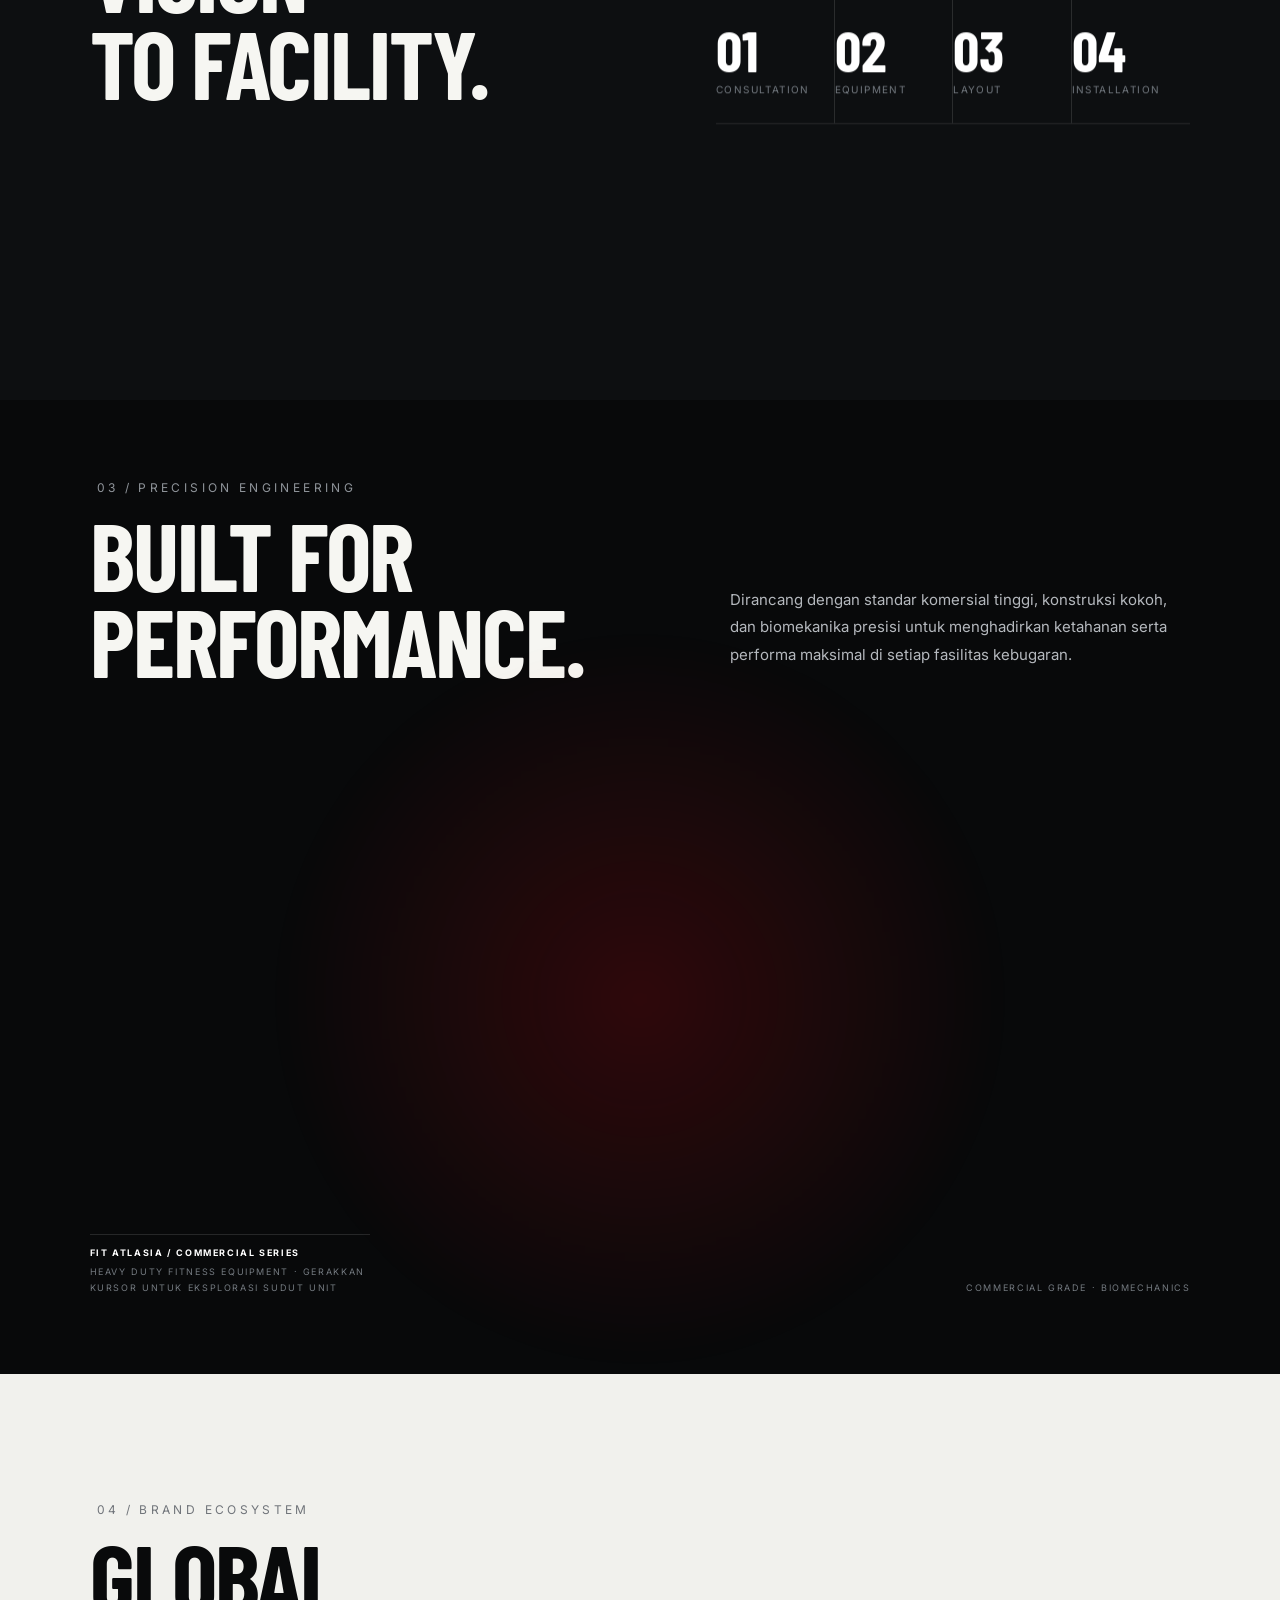
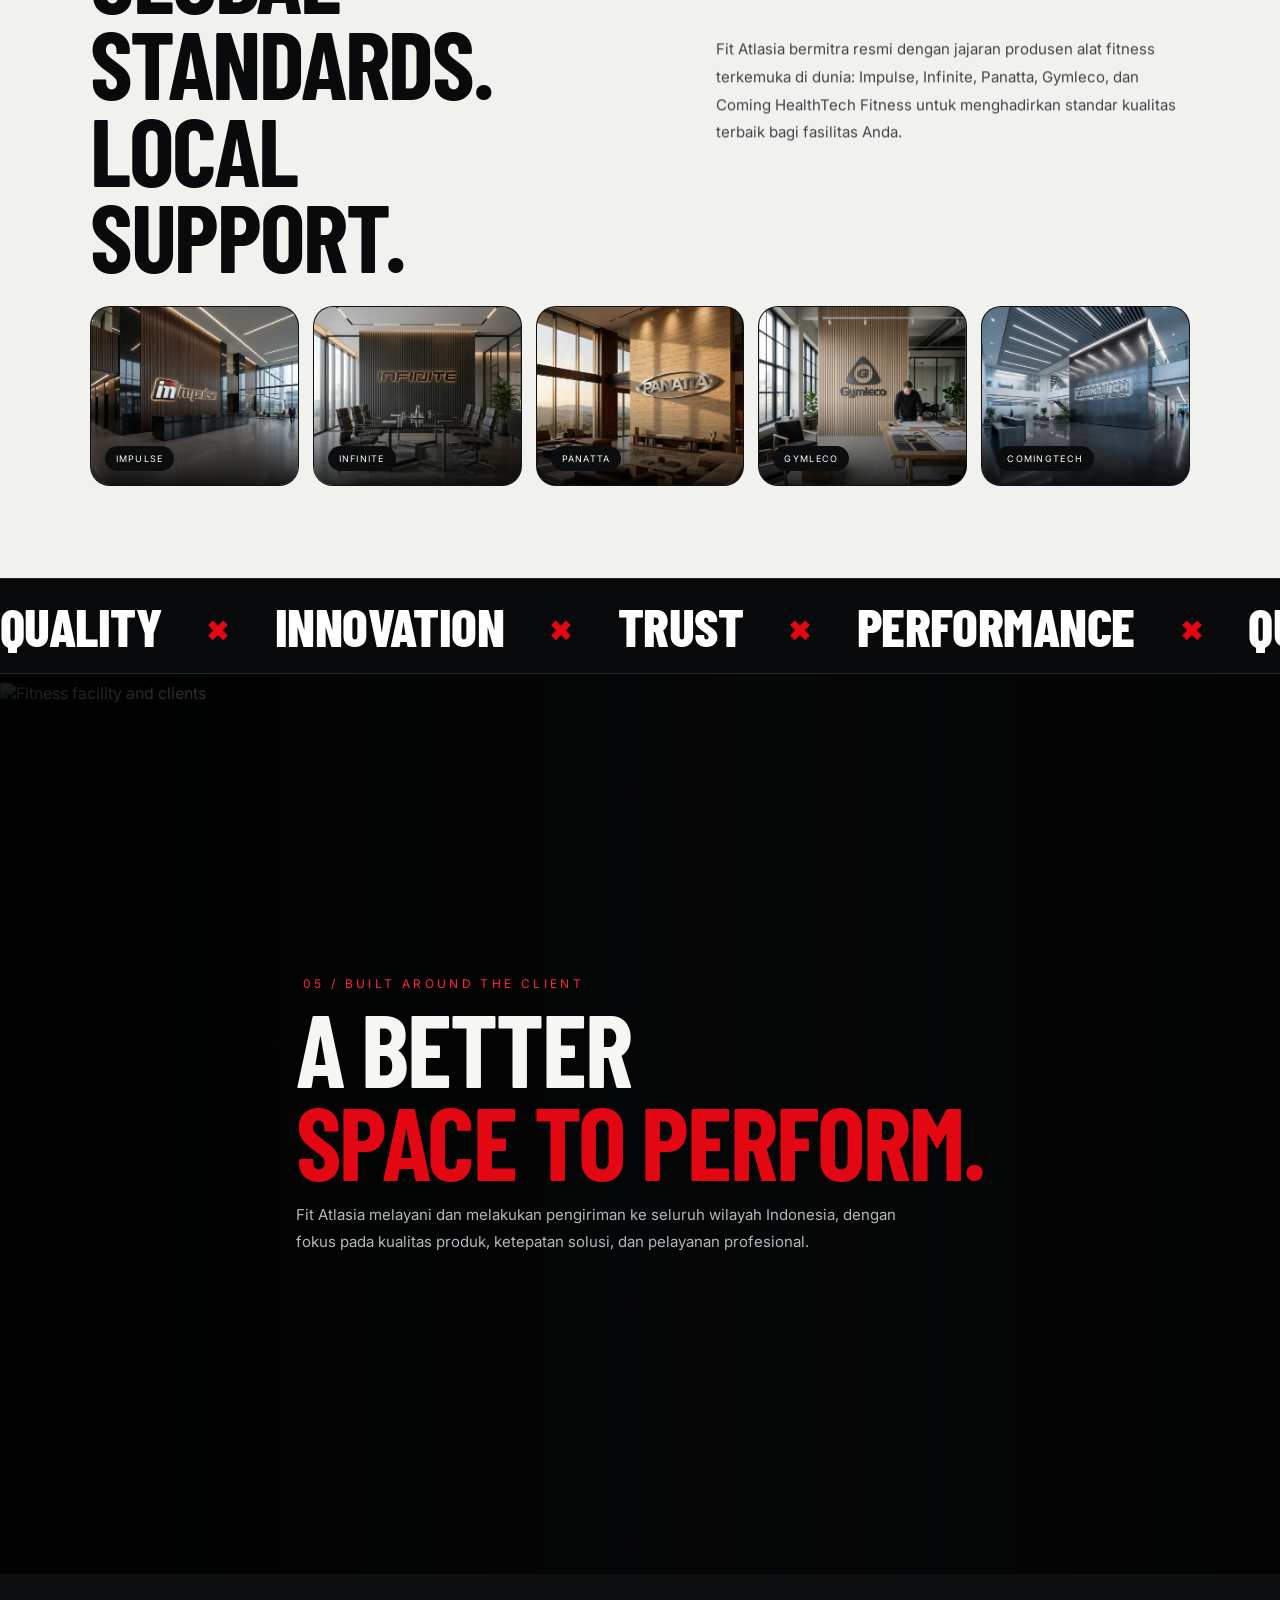
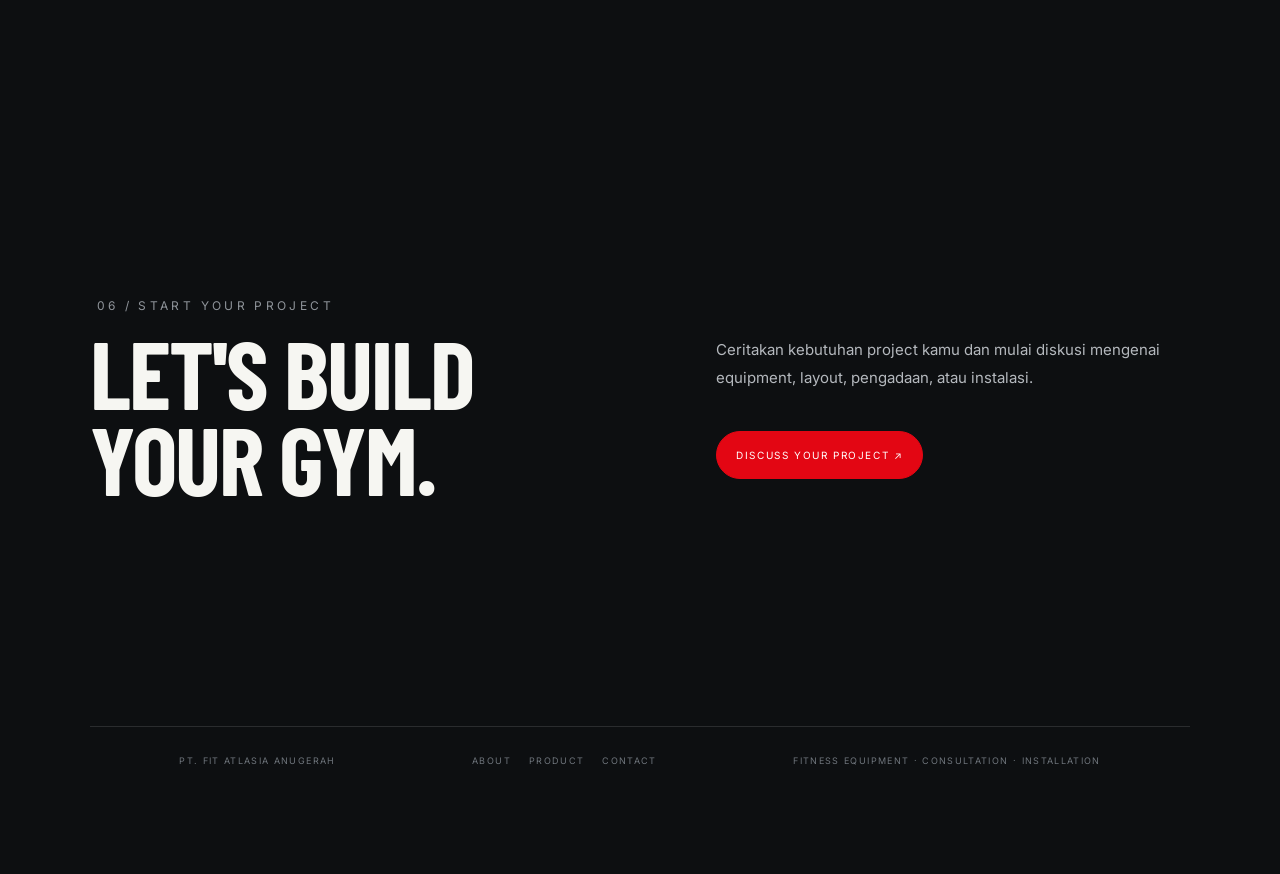
==== commit b37d70f1: "Update logo image source in index.html" ====
--- a/index.html
+++ b/index.html
@@ -16,7 +16,7 @@
   <div class="progress" aria-hidden="true"></div><div class="noise" aria-hidden="true"></div><div class="cursor" id="cursor" aria-hidden="true"></div>
 
   <header class="site-nav">
-    <a class="site-brand" href="/" aria-label="FIT ATLASIA Home"><img src="https://fitatlasia.untukmu.site/wp-content/uploads/2026/10/fit-logo-white.webp" alt="Fit Atlasia Anugerah"></a>
+    <a class="site-brand" href="/" aria-label="FIT ATLASIA Home"><img src="https://cms.fitatlasia.com/wp-content/uploads/2026/10/fit-logo-white.webp" alt="Fit Atlasia Anugerah"></a>
     <nav class="site-menu" aria-label="Main navigation">
       <a class="active" href="/">Home</a><a href="/about/">About</a><a href="/product/">Product</a><a href="/contact/">Contact</a>
     </nav>
--- a/styles.css
+++ b/styles.css
@@ -300,6 +300,56 @@
   --bg-b:#171c21;
   --glow:rgba(227,6,19,.36);
 }
+
+/* ── Product Loading Overlay ─────────────────────────────────────── */
+#productLoader{
+  position:absolute;inset:0;z-index:9999;
+  display:flex;flex-direction:column;
+  align-items:center;justify-content:center;
+  background:#08090b;
+  transition:opacity .6s ease,visibility .6s ease;
+}
+#productLoader.hidden{opacity:0;visibility:hidden;pointer-events:none}
+.loader-rings{position:relative;width:88px;height:88px}
+.loader-rings::before,.loader-rings::after{
+  content:'';position:absolute;inset:0;
+  border-radius:50%;border:2px solid transparent;
+}
+.loader-rings::before{
+  border-top-color:rgba(227,6,19,.9);
+  border-right-color:rgba(227,6,19,.3);
+  animation:fa-spin 1s linear infinite;
+}
+.loader-rings::after{
+  inset:10px;
+  border-top-color:rgba(255,255,255,.5);
+  border-left-color:rgba(255,255,255,.15);
+  animation:fa-spin .65s linear infinite reverse;
+}
+.loader-dot{
+  position:absolute;inset:0;margin:auto;
+  width:8px;height:8px;
+  background:#e30613;border-radius:50%;
+  box-shadow:0 0 18px rgba(227,6,19,.8);
+  animation:loader-pulse 1s ease-in-out infinite;
+}
+.loader-brand{
+  margin-top:28px;
+  font-family:var(--display,'Inter',sans-serif);
+  font-size:11px;font-weight:700;
+  letter-spacing:.3em;text-transform:uppercase;
+  color:rgba(246,246,242,.5);
+}
+.loader-sub{
+  margin-top:8px;font-size:10px;
+  letter-spacing:.18em;text-transform:uppercase;
+  color:rgba(246,246,242,.22);
+}
+@keyframes fa-spin{to{transform:rotate(360deg)}}
+@keyframes loader-pulse{
+  0%,100%{transform:scale(1);opacity:1}
+  50%{transform:scale(.6);opacity:.4}
+}
 .product-bg{
   position:absolute;inset:0;z-index:-10;
   background:
@@ -462,7 +512,8 @@
 .peek-card{position:relative;width:120px;height:108px;border-radius:18px;border:1px solid rgba(255,255,255,.14);background:rgba(10,12,14,.3);backdrop-filter:blur(14px);box-shadow:0 18px 70px rgba(0,0,0,.28);overflow:hidden;color:#fff;text-align:left;padding:0;transition:transform .35s ease,border-color .35s ease,background .35s ease}
 .peek-card:hover{transform:translateY(-4px);border-color:rgba(255,255,255,.3);background:rgba(15,17,20,.45)}
 .peek-image-wrap{position:absolute;inset:0;display:grid;place-items:center}
-.peek-image-wrap img{width:90%;height:86%;object-fit:contain;filter:drop-shadow(0 16px 17px rgba(0,0,0,.44));transition:transform .5s ease}
+.peek-image-wrap img{width:90%;height:86%;object-fit:contain;filter:drop-shadow(0 16px 17px rgba(0,0,0,.44));transition:transform .5s ease, opacity .3s ease;opacity:0}
+.peek-image-wrap img.img-loaded{opacity:1}
 .peek-card:hover img{transform:scale(1.04) translateY(-2px)}
 .peek-meta{position:absolute;left:9px;right:9px;bottom:8px;display:flex;justify-content:space-between;align-items:center;font-size:8px;letter-spacing:.12em;text-transform:uppercase}
 
